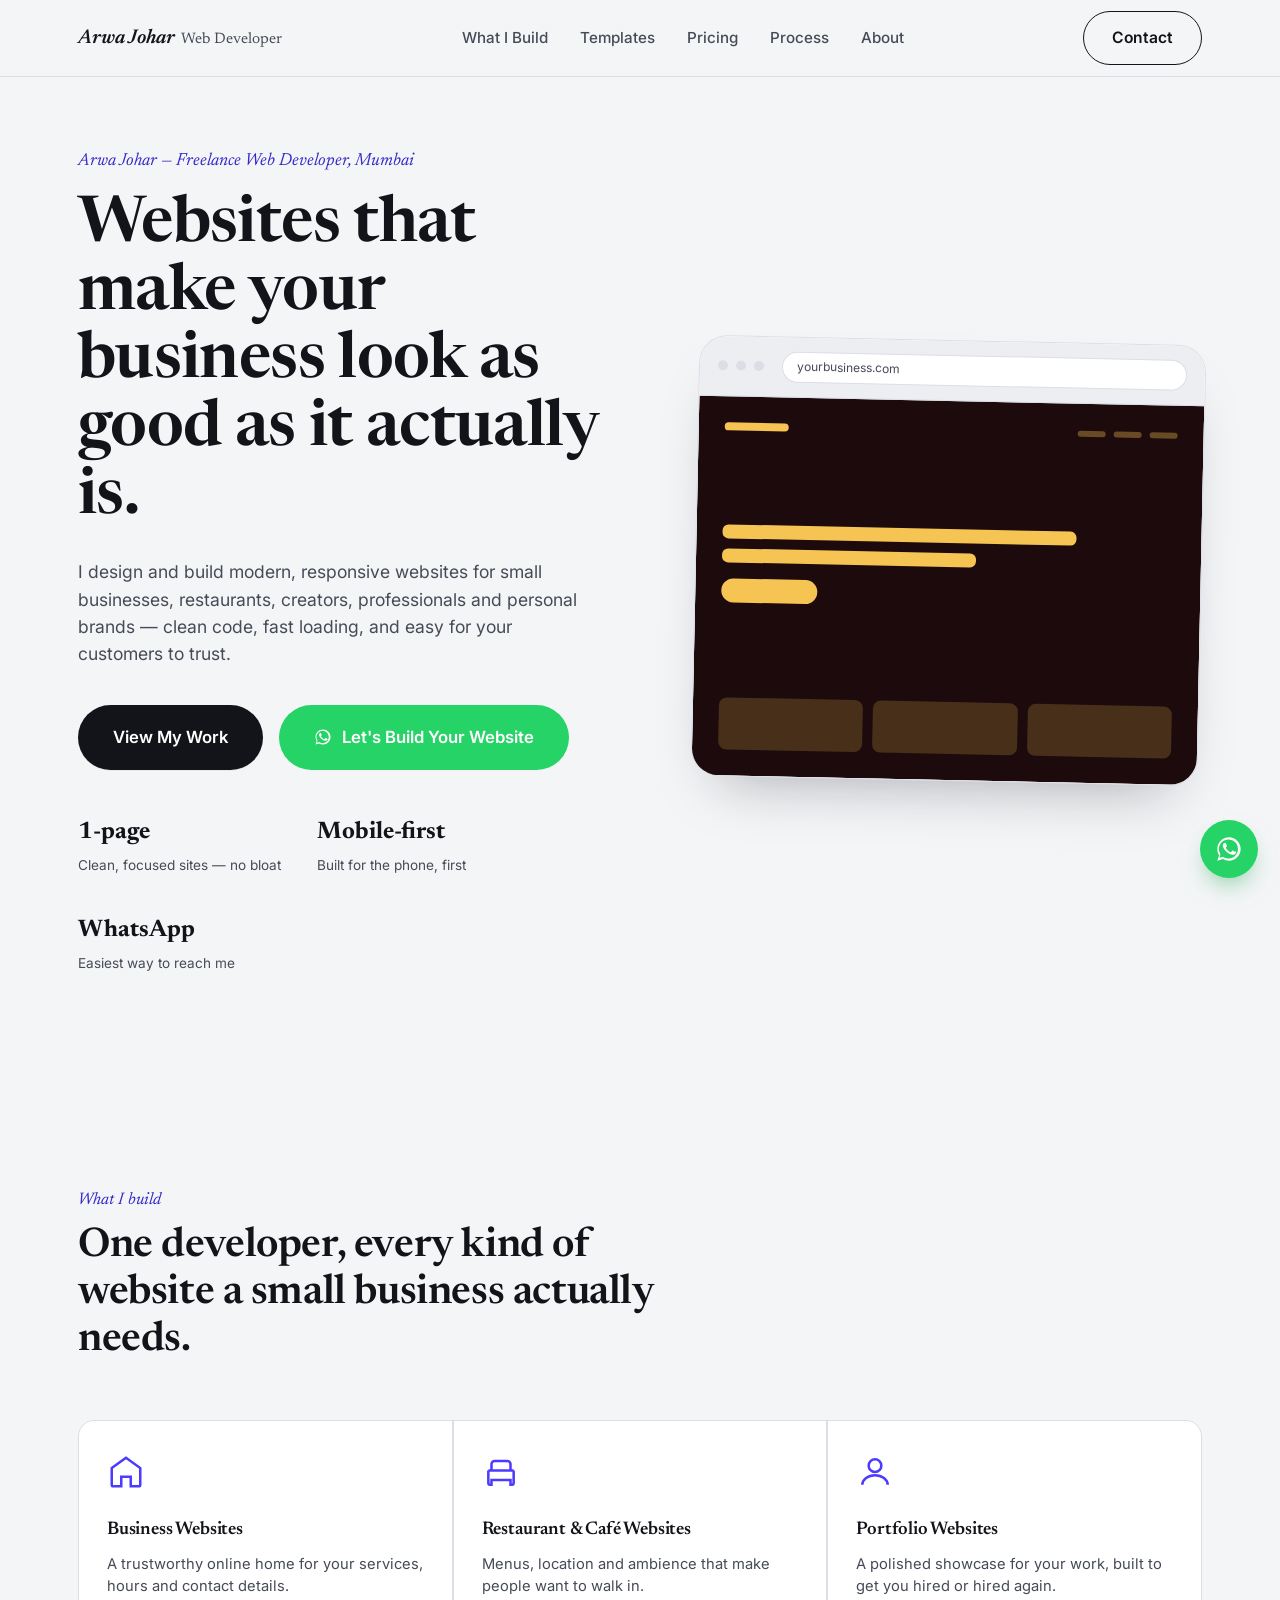
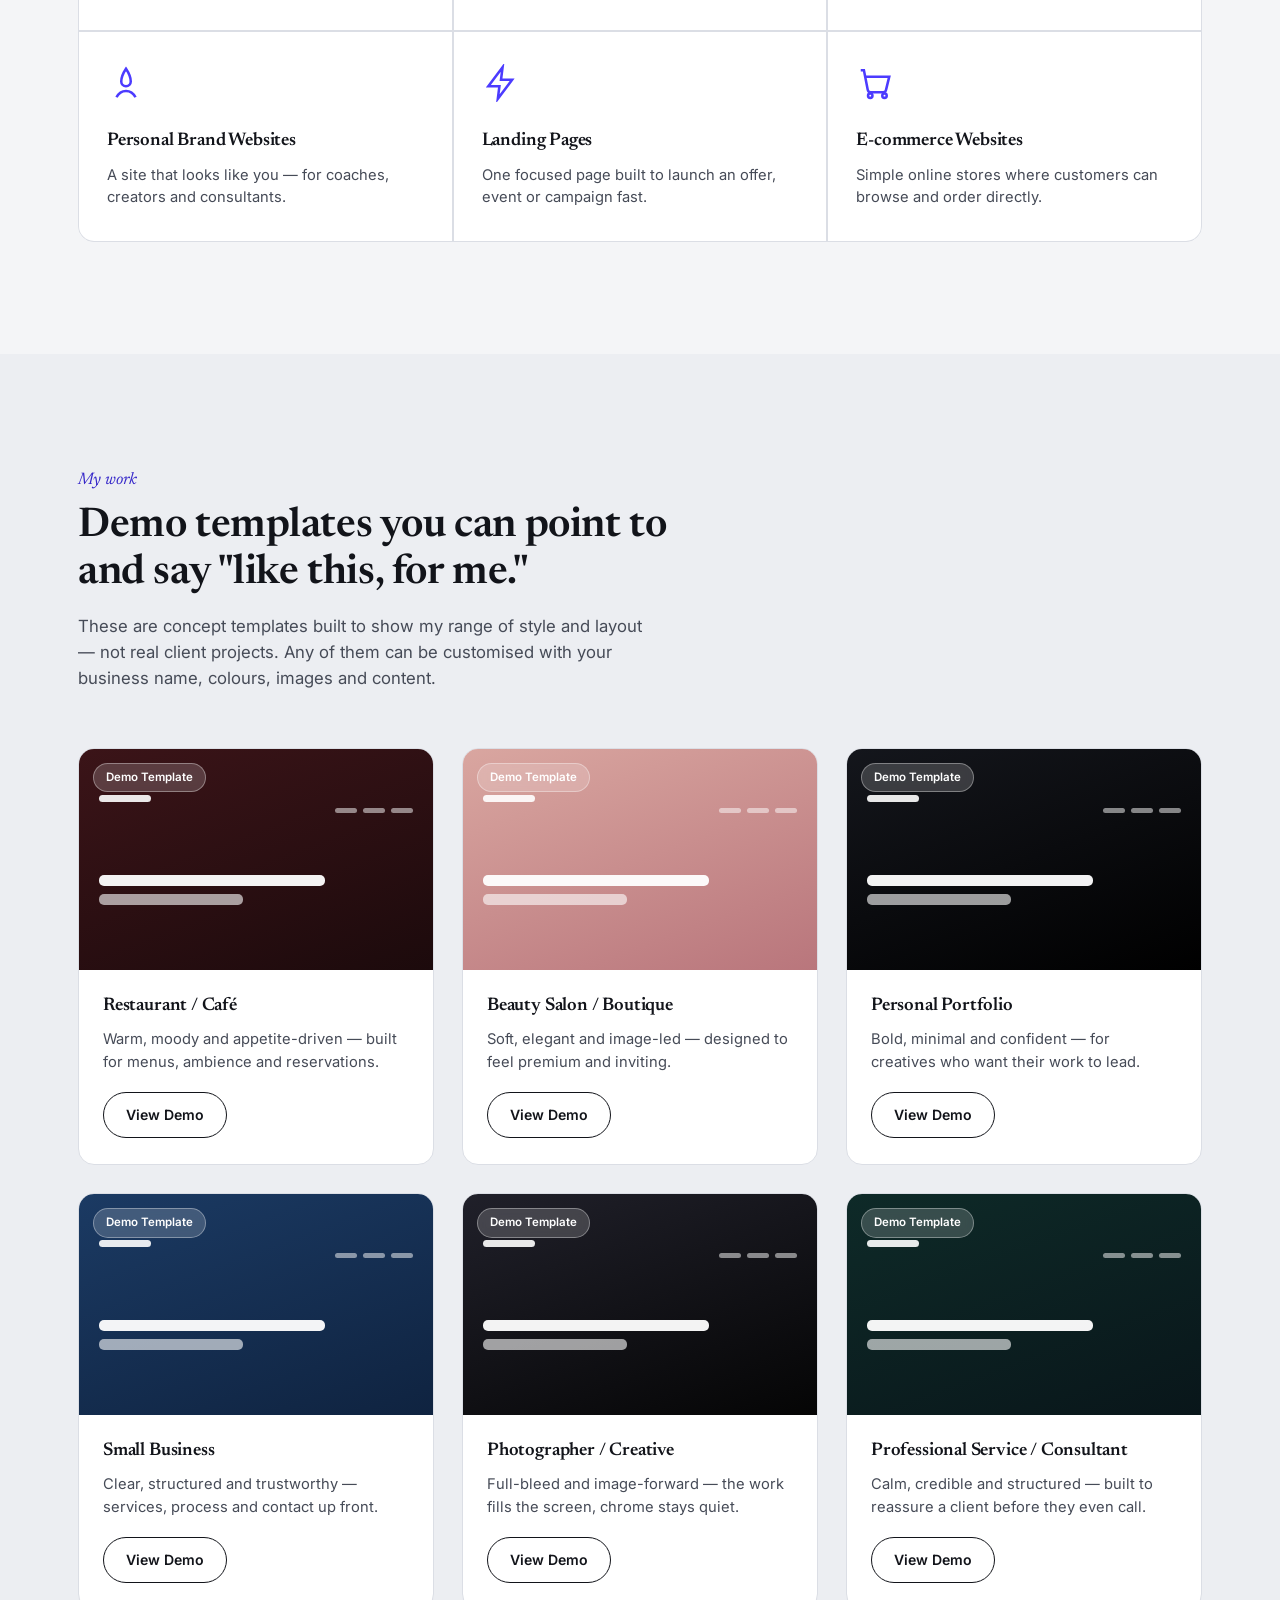
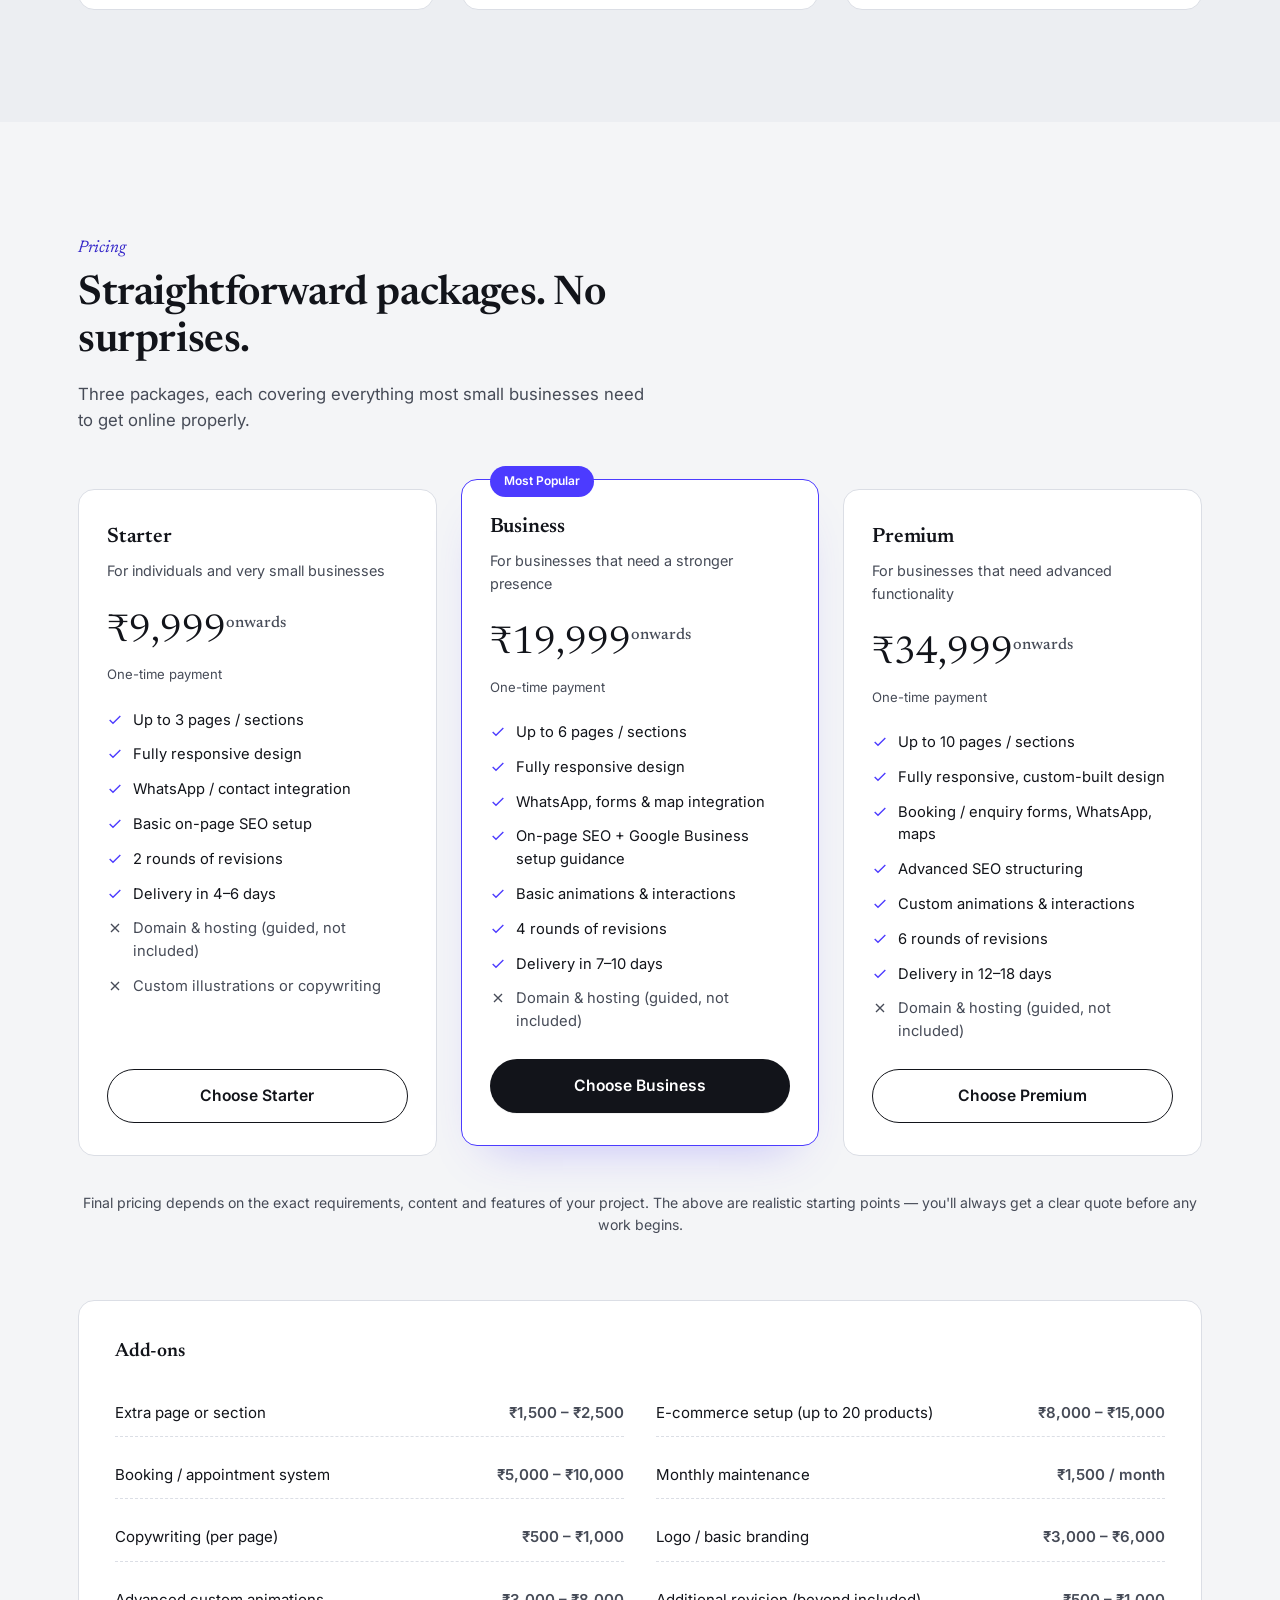
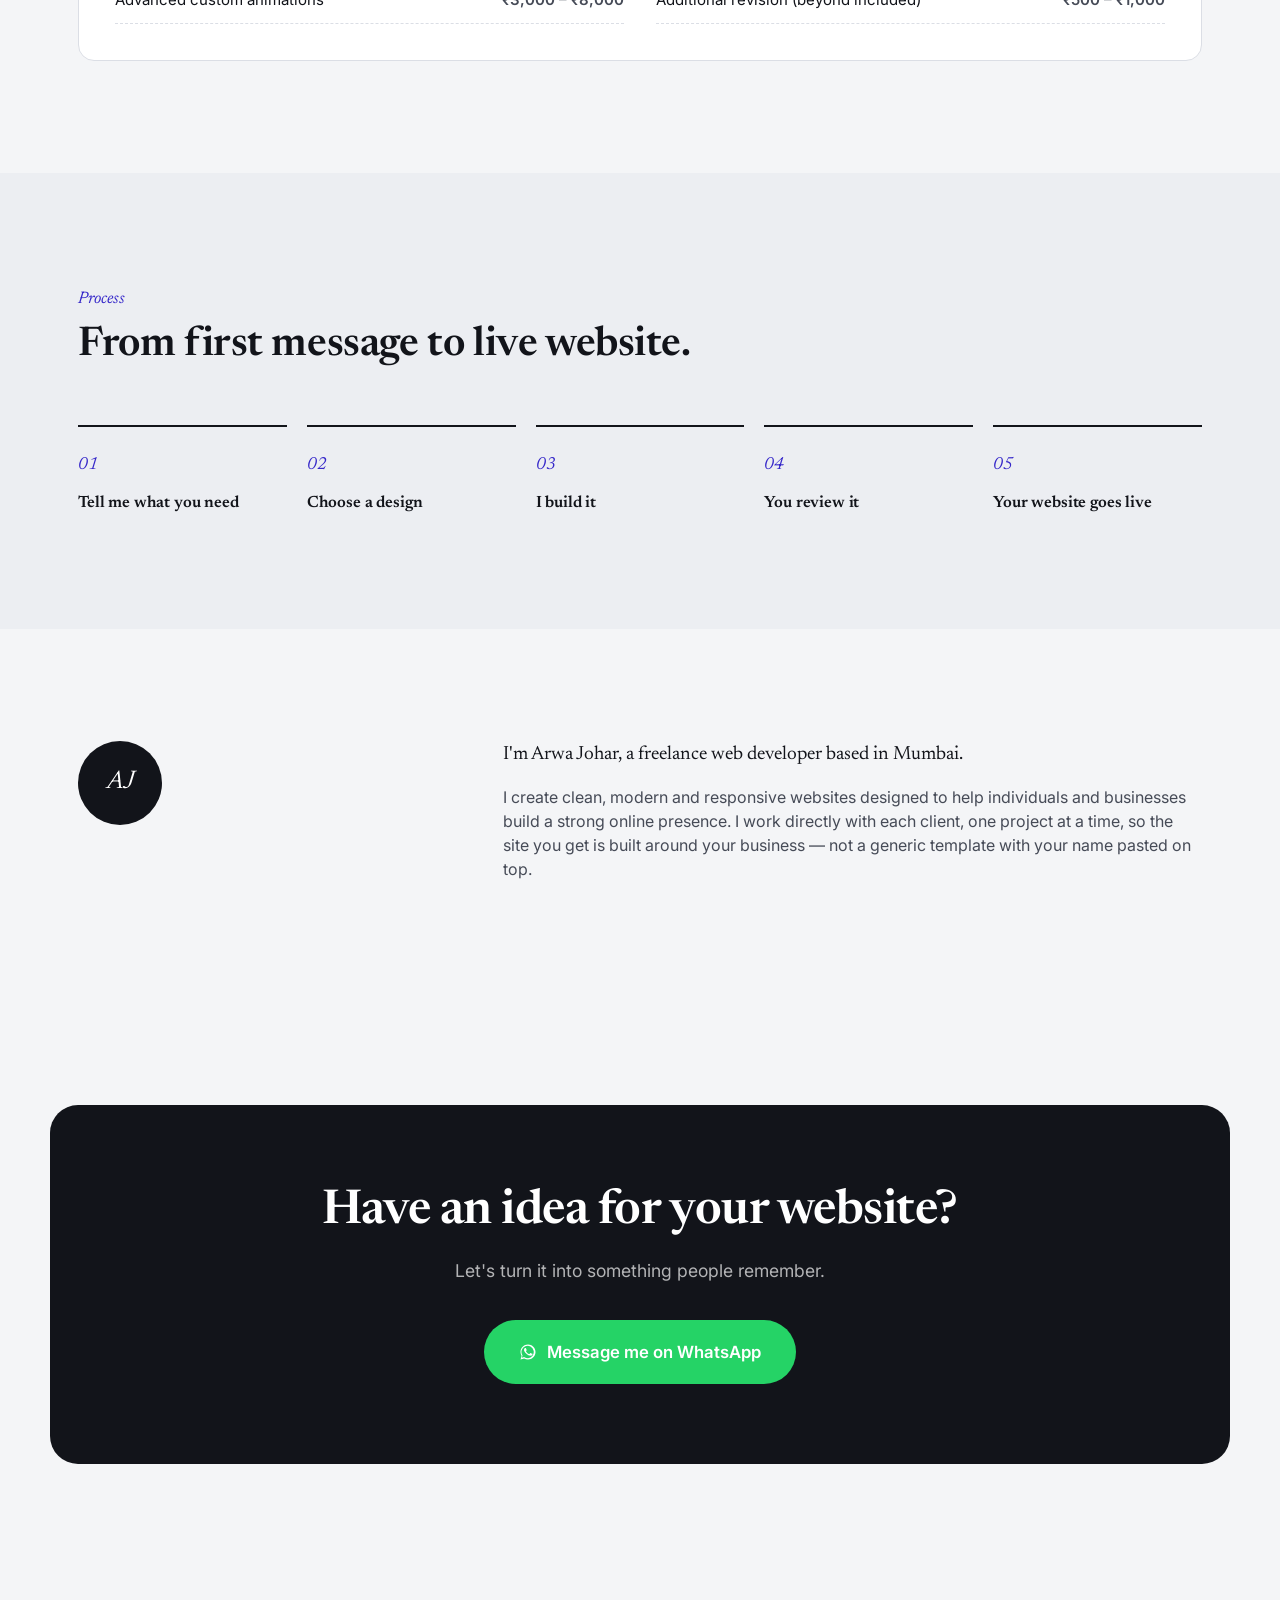
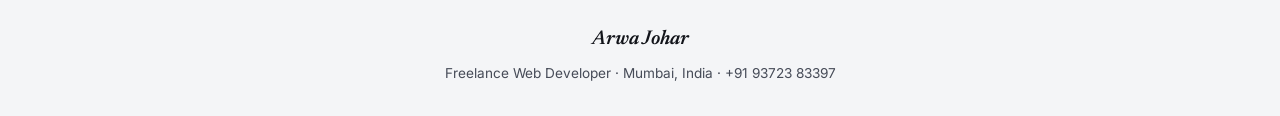
==== index.html @ c2986a11 "Add files via upload" ====
<!DOCTYPE html>
<html lang="en">
<head>
<meta charset="UTF-8">
<meta name="viewport" content="width=device-width, initial-scale=1.0">
<title>Arwa Johar | Freelance Web Developer in Mumbai</title>
<meta name="description" content="Arwa Johar is a freelance web developer in Mumbai building clean, modern, mobile-friendly websites for small businesses, restaurants, professionals and personal brands. Message on WhatsApp to get started.">
<meta name="keywords" content="web developer in Mumbai, freelance web developer Mumbai, website designer Mumbai, business website development, website development India">
<meta name="author" content="Arwa Johar">
<!-- Once your site has a real address (a GitHub Pages URL or a custom domain later),
     you can add a canonical link and Open Graph tags back in here. Not needed for testing. -->

<!-- Open Graph -->
<meta property="og:type" content="website">
<meta property="og:title" content="Arwa Johar | Freelance Web Developer in Mumbai">
<meta property="og:description" content="Modern, responsive websites for small businesses, restaurants, professionals and personal brands. Based in Mumbai, India.">

<link rel="icon" type="image/svg+xml" href="favicon.svg">
<link rel="preconnect" href="https://fonts.googleapis.com">
<link rel="preconnect" href="https://fonts.gstatic.com" crossorigin>
<link href="https://fonts.googleapis.com/css2?family=Newsreader:ital,wght@0,400;0,500;0,600;1,400;1,500&family=Inter:wght@400;500;600;700&display=swap" rel="stylesheet">
<link rel="stylesheet" href="css/style.css">

<script type="application/ld+json">
{
  "@context": "https://schema.org",
  "@type": "ProfessionalService",
  "name": "Arwa Johar — Freelance Web Developer",
  "telephone": "+919372383397",
  "priceRange": "₹₹",
  "areaServed": "IN",
  "address": {
    "@type": "PostalAddress",
    "addressLocality": "Mumbai",
    "addressRegion": "Maharashtra",
    "addressCountry": "IN"
  },
  "founder": {
    "@type": "Person",
    "name": "Arwa Johar",
    "jobTitle": "Freelance Web Developer"
  },
  "makesOffer": [
    { "@type": "Offer", "name": "Starter website package" },
    { "@type": "Offer", "name": "Business website package" },
    { "@type": "Offer", "name": "Premium website package" }
  ]
}
</script>
</head>
<body>

<a class="skip-link" href="#main" style="position:absolute;left:-9999px;top:0;background:#fff;padding:10px 16px;z-index:100;">Skip to content</a>

<header class="site-nav">
  <div class="wrap">
    <a href="#main" class="brand">Arwa Johar<span>Web Developer</span></a>
    <nav id="nav-links" class="nav-links" aria-label="Primary">
      <a href="#build">What I Build</a>
      <a href="#templates">Templates</a>
      <a href="#pricing">Pricing</a>
      <a href="#process">Process</a>
      <a href="#about">About</a>
    </nav>
    <div class="nav-cta">
      <a href="#contact" class="btn btn-outline">Contact</a>
      <button class="nav-toggle" id="navToggle" aria-label="Toggle menu" aria-expanded="false" aria-controls="nav-links">
        <span></span><span></span><span></span>
      </button>
    </div>
  </div>
</header>

<main id="main">

  <!-- ================= HERO ================= -->
  <section class="hero">
    <div class="wrap hero-grid">
      <div>
        <span class="hero-kicker">Arwa Johar — Freelance Web Developer, Mumbai</span>
        <h1>Websites that make your business look as good as it actually is.</h1>
        <p class="hero-sub">I design and build modern, responsive websites for small businesses, restaurants, creators, professionals and personal brands — clean code, fast loading, and easy for your customers to trust.</p>
        <div class="hero-actions">
          <a href="#templates" class="btn btn-primary btn-lg">View My Work</a>
          <a id="hero-whatsapp" href="#" target="_blank" rel="noopener" class="btn btn-whatsapp btn-lg">
            <svg viewBox="0 0 24 24" fill="currentColor" aria-hidden="true"><path d="M17.5 14.4c-.3-.1-1.7-.9-2-1-.3-.1-.5-.1-.7.1-.2.3-.8 1-.9 1.1-.2.2-.3.2-.6.1-.3-.1-1.2-.5-2.3-1.5-.9-.8-1.4-1.7-1.6-2-.2-.3 0-.5.1-.6.1-.1.3-.3.4-.5.1-.1.2-.3.3-.5.1-.2 0-.4 0-.5C10.1 9 9.6 7.7 9.4 7.2c-.2-.4-.4-.4-.6-.4h-.5c-.2 0-.5.1-.7.3-.2.3-.9.9-.9 2.2s1 2.6 1.1 2.7c.1.2 2 3 4.8 4.2.7.3 1.2.5 1.6.6.7.2 1.3.2 1.8.1.5-.1 1.7-.7 1.9-1.3.2-.7.2-1.2.2-1.3-.1-.2-.3-.2-.6-.4Z"/><path d="M12 2C6.5 2 2 6.5 2 12c0 1.9.5 3.7 1.5 5.3L2 22l4.8-1.4A10 10 0 0 0 12 22c5.5 0 10-4.5 10-10S17.5 2 12 2Zm0 18.2c-1.7 0-3.4-.5-4.8-1.3l-.3-.2-3.1.9.9-3-.2-.3A8.2 8.2 0 1 1 12 20.2Z"/></svg>
            Let's Build Your Website
          </a>
        </div>
        <div class="hero-meta">
          <div><strong>1-page</strong><span>Clean, focused sites — no bloat</span></div>
          <div><strong>Mobile-first</strong><span>Built for the phone, first</span></div>
          <div><strong>WhatsApp</strong><span>Easiest way to reach me</span></div>
        </div>
      </div>

      <div class="browser-mock" aria-hidden="true">
        <div class="browser-bar">
          <i></i><i></i><i></i>
          <span class="browser-url">yourbusiness.com</span>
        </div>
        <div class="browser-body" id="mockStage"></div>
      </div>
    </div>
  </section>

  <!-- ================= WHAT I BUILD ================= -->
  <section id="build" class="section-pad">
    <div class="wrap">
      <div class="section-head reveal">
        <span class="eyebrow-label">What I build</span>
        <h2>One developer, every kind of website a small business actually needs.</h2>
      </div>

      <div class="build-grid reveal">
        <div class="build-cell">
          <svg class="icon" viewBox="0 0 24 24" fill="none" stroke="currentColor" stroke-width="1.6"><path d="M3 9.5 12 3l9 6.5V20a1 1 0 0 1-1 1h-5v-6H9v6H4a1 1 0 0 1-1-1V9.5Z"/></svg>
          <h3>Business Websites</h3>
          <p>A trustworthy online home for your services, hours and contact details.</p>
        </div>
        <div class="build-cell">
          <svg class="icon" viewBox="0 0 24 24" fill="none" stroke="currentColor" stroke-width="1.6"><path d="M4 11h16M6 11V7a2 2 0 0 1 2-2h8a2 2 0 0 1 2 2v4M4 11v8a1 1 0 0 0 1 1h1v-3h12v3h1a1 1 0 0 0 1-1v-8"/></svg>
          <h3>Restaurant &amp; Café Websites</h3>
          <p>Menus, location and ambience that make people want to walk in.</p>
        </div>
        <div class="build-cell">
          <svg class="icon" viewBox="0 0 24 24" fill="none" stroke="currentColor" stroke-width="1.6"><circle cx="12" cy="8" r="4"/><path d="M4 20c0-3.3 3.6-6 8-6s8 2.7 8 6"/></svg>
          <h3>Portfolio Websites</h3>
          <p>A polished showcase for your work, built to get you hired or hired again.</p>
        </div>
        <div class="build-cell">
          <svg class="icon" viewBox="0 0 24 24" fill="none" stroke="currentColor" stroke-width="1.6"><path d="M12 3c-2 3-3 5.5-3 8a3 3 0 0 0 6 0c0-2.5-1-5-3-8Z"/><path d="M6 21c1.5-3 3.5-4 6-4s4.5 1 6 4"/></svg>
          <h3>Personal Brand Websites</h3>
          <p>A site that looks like you — for coaches, creators and consultants.</p>
        </div>
        <div class="build-cell">
          <svg class="icon" viewBox="0 0 24 24" fill="none" stroke="currentColor" stroke-width="1.6"><path d="M13 2 4 14h7l-1 8 9-12h-7l1-8Z"/></svg>
          <h3>Landing Pages</h3>
          <p>One focused page built to launch an offer, event or campaign fast.</p>
        </div>
        <div class="build-cell">
          <svg class="icon" viewBox="0 0 24 24" fill="none" stroke="currentColor" stroke-width="1.6"><circle cx="9" cy="20" r="1.4"/><circle cx="18" cy="20" r="1.4"/><path d="M3 4h2l2.4 12.2a2 2 0 0 0 2 1.6h7.6a2 2 0 0 0 2-1.6L21 8H6"/></svg>
          <h3>E-commerce Websites</h3>
          <p>Simple online stores where customers can browse and order directly.</p>
        </div>
      </div>
    </div>
  </section>

  <!-- ================= TEMPLATES ================= -->
  <section id="templates" class="section-pad" style="background:var(--paper-2);">
    <div class="wrap">
      <div class="section-head reveal">
        <span class="eyebrow-label">My work</span>
        <h2>Demo templates you can point to and say "like this, for me."</h2>
        <p>These are concept templates built to show my range of style and layout — not real client projects. Any of them can be customised with your business name, colours, images and content.</p>
      </div>

      <div class="tmpl-grid">
        <!-- Restaurant -->
        <article class="tmpl-card reveal">
          <div class="tmpl-preview theme-restaurant">
            <span class="tmpl-tag">Demo Template</span>
            <div class="p-nav"><span class="p-dot"></span><span class="p-links"><span></span><span></span><span></span></span></div>
            <div class="p-body">
              <div class="p-line w1"></div>
              <div class="p-line w2"></div>
            </div>
          </div>
          <div class="tmpl-body">
            <h3>Restaurant / Café</h3>
            <p>Warm, moody and appetite-driven — built for menus, ambience and reservations.</p>
            <a href="templates/restaurant/index.html" class="btn btn-outline" target="_blank" rel="noopener">View Demo</a>
          </div>
        </article>

        <!-- Salon -->
        <article class="tmpl-card reveal">
          <div class="tmpl-preview theme-salon">
            <span class="tmpl-tag">Demo Template</span>
            <div class="p-nav"><span class="p-dot"></span><span class="p-links"><span></span><span></span><span></span></span></div>
            <div class="p-body">
              <div class="p-line w1"></div>
              <div class="p-line w2"></div>
            </div>
          </div>
          <div class="tmpl-body">
            <h3>Beauty Salon / Boutique</h3>
            <p>Soft, elegant and image-led — designed to feel premium and inviting.</p>
            <a href="templates/salon/index.html" class="btn btn-outline" target="_blank" rel="noopener">View Demo</a>
          </div>
        </article>

        <!-- Portfolio -->
        <article class="tmpl-card reveal">
          <div class="tmpl-preview theme-portfolio">
            <span class="tmpl-tag">Demo Template</span>
            <div class="p-nav"><span class="p-dot"></span><span class="p-links"><span></span><span></span><span></span></span></div>
            <div class="p-body">
              <div class="p-line w1"></div>
              <div class="p-line w2"></div>
            </div>
          </div>
          <div class="tmpl-body">
            <h3>Personal Portfolio</h3>
            <p>Bold, minimal and confident — for creatives who want their work to lead.</p>
            <a href="templates/portfolio/index.html" class="btn btn-outline" target="_blank" rel="noopener">View Demo</a>
          </div>
        </article>

        <!-- Business -->
        <article class="tmpl-card reveal">
          <div class="tmpl-preview theme-business">
            <span class="tmpl-tag">Demo Template</span>
            <div class="p-nav"><span class="p-dot"></span><span class="p-links"><span></span><span></span><span></span></span></div>
            <div class="p-body">
              <div class="p-line w1"></div>
              <div class="p-line w2"></div>
            </div>
          </div>
          <div class="tmpl-body">
            <h3>Small Business</h3>
            <p>Clear, structured and trustworthy — services, process and contact up front.</p>
            <a href="templates/business/index.html" class="btn btn-outline" target="_blank" rel="noopener">View Demo</a>
          </div>
        </article>

        <!-- Creative -->
        <article class="tmpl-card reveal">
          <div class="tmpl-preview theme-creative">
            <span class="tmpl-tag">Demo Template</span>
            <div class="p-nav"><span class="p-dot"></span><span class="p-links"><span></span><span></span><span></span></span></div>
            <div class="p-body">
              <div class="p-line w1"></div>
              <div class="p-line w2"></div>
            </div>
          </div>
          <div class="tmpl-body">
            <h3>Photographer / Creative</h3>
            <p>Full-bleed and image-forward — the work fills the screen, chrome stays quiet.</p>
            <a href="templates/creative/index.html" class="btn btn-outline" target="_blank" rel="noopener">View Demo</a>
          </div>
        </article>

        <!-- Professional -->
        <article class="tmpl-card reveal">
          <div class="tmpl-preview theme-professional">
            <span class="tmpl-tag">Demo Template</span>
            <div class="p-nav"><span class="p-dot"></span><span class="p-links"><span></span><span></span><span></span></span></div>
            <div class="p-body">
              <div class="p-line w1"></div>
              <div class="p-line w2"></div>
            </div>
          </div>
          <div class="tmpl-body">
            <h3>Professional Service / Consultant</h3>
            <p>Calm, credible and structured — built to reassure a client before they even call.</p>
            <a href="templates/professional/index.html" class="btn btn-outline" target="_blank" rel="noopener">View Demo</a>
          </div>
        </article>
      </div>
    </div>
  </section>

  <!-- ================= PRICING ================= -->
  <section id="pricing" class="section-pad">
    <div class="wrap">
      <div class="section-head reveal">
        <span class="eyebrow-label">Pricing</span>
        <h2>Straightforward packages. No surprises.</h2>
        <p>Three packages, each covering everything most small businesses need to get online properly.</p>
      </div>

      <div class="pricing-grid">
        <!-- Starter -->
        <div class="price-card reveal">
          <h3>Starter</h3>
          <p class="price-for">For individuals and very small businesses</p>
          <p class="price-amount">₹9,999<sup>onwards</sup></p>
          <p class="price-note">One-time payment</p>
          <ul class="price-list">
            <li><svg viewBox="0 0 24 24" fill="none" stroke="currentColor" stroke-width="2"><path d="M20 6 9 17l-5-5"/></svg>Up to 3 pages / sections</li>
            <li><svg viewBox="0 0 24 24" fill="none" stroke="currentColor" stroke-width="2"><path d="M20 6 9 17l-5-5"/></svg>Fully responsive design</li>
            <li><svg viewBox="0 0 24 24" fill="none" stroke="currentColor" stroke-width="2"><path d="M20 6 9 17l-5-5"/></svg>WhatsApp / contact integration</li>
            <li><svg viewBox="0 0 24 24" fill="none" stroke="currentColor" stroke-width="2"><path d="M20 6 9 17l-5-5"/></svg>Basic on-page SEO setup</li>
            <li><svg viewBox="0 0 24 24" fill="none" stroke="currentColor" stroke-width="2"><path d="M20 6 9 17l-5-5"/></svg>2 rounds of revisions</li>
            <li><svg viewBox="0 0 24 24" fill="none" stroke="currentColor" stroke-width="2"><path d="M20 6 9 17l-5-5"/></svg>Delivery in 4–6 days</li>
            <li class="not-included"><svg viewBox="0 0 24 24" fill="none" stroke="currentColor" stroke-width="2"><path d="M6 6l12 12M18 6 6 18"/></svg>Domain &amp; hosting (guided, not included)</li>
            <li class="not-included"><svg viewBox="0 0 24 24" fill="none" stroke="currentColor" stroke-width="2"><path d="M6 6l12 12M18 6 6 18"/></svg>Custom illustrations or copywriting</li>
          </ul>
          <a href="#contact" class="btn btn-outline">Choose Starter</a>
        </div>

        <!-- Business -->
        <div class="price-card is-popular reveal">
          <span class="popular-badge">Most Popular</span>
          <h3>Business</h3>
          <p class="price-for">For businesses that need a stronger presence</p>
          <p class="price-amount">₹19,999<sup>onwards</sup></p>
          <p class="price-note">One-time payment</p>
          <ul class="price-list">
            <li><svg viewBox="0 0 24 24" fill="none" stroke="currentColor" stroke-width="2"><path d="M20 6 9 17l-5-5"/></svg>Up to 6 pages / sections</li>
            <li><svg viewBox="0 0 24 24" fill="none" stroke="currentColor" stroke-width="2"><path d="M20 6 9 17l-5-5"/></svg>Fully responsive design</li>
            <li><svg viewBox="0 0 24 24" fill="none" stroke="currentColor" stroke-width="2"><path d="M20 6 9 17l-5-5"/></svg>WhatsApp, forms &amp; map integration</li>
            <li><svg viewBox="0 0 24 24" fill="none" stroke="currentColor" stroke-width="2"><path d="M20 6 9 17l-5-5"/></svg>On-page SEO + Google Business setup guidance</li>
            <li><svg viewBox="0 0 24 24" fill="none" stroke="currentColor" stroke-width="2"><path d="M20 6 9 17l-5-5"/></svg>Basic animations &amp; interactions</li>
            <li><svg viewBox="0 0 24 24" fill="none" stroke="currentColor" stroke-width="2"><path d="M20 6 9 17l-5-5"/></svg>4 rounds of revisions</li>
            <li><svg viewBox="0 0 24 24" fill="none" stroke="currentColor" stroke-width="2"><path d="M20 6 9 17l-5-5"/></svg>Delivery in 7–10 days</li>
            <li class="not-included"><svg viewBox="0 0 24 24" fill="none" stroke="currentColor" stroke-width="2"><path d="M6 6l12 12M18 6 6 18"/></svg>Domain &amp; hosting (guided, not included)</li>
          </ul>
          <a href="#contact" class="btn btn-primary">Choose Business</a>
        </div>

        <!-- Premium -->
        <div class="price-card reveal">
          <h3>Premium</h3>
          <p class="price-for">For businesses that need advanced functionality</p>
          <p class="price-amount">₹34,999<sup>onwards</sup></p>
          <p class="price-note">One-time payment</p>
          <ul class="price-list">
            <li><svg viewBox="0 0 24 24" fill="none" stroke="currentColor" stroke-width="2"><path d="M20 6 9 17l-5-5"/></svg>Up to 10 pages / sections</li>
            <li><svg viewBox="0 0 24 24" fill="none" stroke="currentColor" stroke-width="2"><path d="M20 6 9 17l-5-5"/></svg>Fully responsive, custom-built design</li>
            <li><svg viewBox="0 0 24 24" fill="none" stroke="currentColor" stroke-width="2"><path d="M20 6 9 17l-5-5"/></svg>Booking / enquiry forms, WhatsApp, maps</li>
            <li><svg viewBox="0 0 24 24" fill="none" stroke="currentColor" stroke-width="2"><path d="M20 6 9 17l-5-5"/></svg>Advanced SEO structuring</li>
            <li><svg viewBox="0 0 24 24" fill="none" stroke="currentColor" stroke-width="2"><path d="M20 6 9 17l-5-5"/></svg>Custom animations &amp; interactions</li>
            <li><svg viewBox="0 0 24 24" fill="none" stroke="currentColor" stroke-width="2"><path d="M20 6 9 17l-5-5"/></svg>6 rounds of revisions</li>
            <li><svg viewBox="0 0 24 24" fill="none" stroke="currentColor" stroke-width="2"><path d="M20 6 9 17l-5-5"/></svg>Delivery in 12–18 days</li>
            <li class="not-included"><svg viewBox="0 0 24 24" fill="none" stroke="currentColor" stroke-width="2"><path d="M6 6l12 12M18 6 6 18"/></svg>Domain &amp; hosting (guided, not included)</li>
          </ul>
          <a href="#contact" class="btn btn-outline">Choose Premium</a>
        </div>
      </div>

      <p class="pricing-disclaimer">Final pricing depends on the exact requirements, content and features of your project. The above are realistic starting points — you'll always get a clear quote before any work begins.</p>

      <div class="addons reveal">
        <h3>Add-ons</h3>
        <div class="addons-grid">
          <div class="addon-row"><span>Extra page or section</span><span>₹1,500 – ₹2,500</span></div>
          <div class="addon-row"><span>E-commerce setup (up to 20 products)</span><span>₹8,000 – ₹15,000</span></div>
          <div class="addon-row"><span>Booking / appointment system</span><span>₹5,000 – ₹10,000</span></div>
          <div class="addon-row"><span>Monthly maintenance</span><span>₹1,500 / month</span></div>
          <div class="addon-row"><span>Copywriting (per page)</span><span>₹500 – ₹1,000</span></div>
          <div class="addon-row"><span>Logo / basic branding</span><span>₹3,000 – ₹6,000</span></div>
          <div class="addon-row"><span>Advanced custom animations</span><span>₹3,000 – ₹8,000</span></div>
          <div class="addon-row"><span>Additional revision (beyond included)</span><span>₹500 – ₹1,000</span></div>
        </div>
      </div>
    </div>
  </section>

  <!-- ================= HOW IT WORKS ================= -->
  <section id="process" class="section-pad" style="background:var(--paper-2);">
    <div class="wrap">
      <div class="section-head reveal">
        <span class="eyebrow-label">Process</span>
        <h2>From first message to live website.</h2>
      </div>
      <div class="timeline reveal">
        <div class="tl-step"><span class="tl-num">01</span><h4>Tell me what you need</h4></div>
        <div class="tl-step"><span class="tl-num">02</span><h4>Choose a design</h4></div>
        <div class="tl-step"><span class="tl-num">03</span><h4>I build it</h4></div>
        <div class="tl-step"><span class="tl-num">04</span><h4>You review it</h4></div>
        <div class="tl-step"><span class="tl-num">05</span><h4>Your website goes live</h4></div>
      </div>
    </div>
  </section>

  <!-- ================= ABOUT ================= -->
  <section id="about" class="section-pad">
    <div class="wrap about-block">
      <div class="reveal"><div class="about-mark">AJ</div></div>
      <div class="reveal">
        <p>I'm Arwa Johar, a freelance web developer based in Mumbai.</p>
        <p>I create clean, modern and responsive websites designed to help individuals and businesses build a strong online presence. I work directly with each client, one project at a time, so the site you get is built around your business — not a generic template with your name pasted on top.</p>
      </div>
    </div>
  </section>

  <!-- ================= CONTACT / CTA ================= -->
  <section id="contact" class="section-pad">
    <div class="cta-section reveal">
      <h2>Have an idea for your website?</h2>
      <p class="cta-sub">Let's turn it into something people remember.</p>
      <a id="cta-whatsapp" href="#" target="_blank" rel="noopener" class="btn btn-whatsapp btn-lg">
        <svg viewBox="0 0 24 24" fill="currentColor" aria-hidden="true"><path d="M17.5 14.4c-.3-.1-1.7-.9-2-1-.3-.1-.5-.1-.7.1-.2.3-.8 1-.9 1.1-.2.2-.3.2-.6.1-.3-.1-1.2-.5-2.3-1.5-.9-.8-1.4-1.7-1.6-2-.2-.3 0-.5.1-.6.1-.1.3-.3.4-.5.1-.1.2-.3.3-.5.1-.2 0-.4 0-.5C10.1 9 9.6 7.7 9.4 7.2c-.2-.4-.4-.4-.6-.4h-.5c-.2 0-.5.1-.7.3-.2.3-.9.9-.9 2.2s1 2.6 1.1 2.7c.1.2 2 3 4.8 4.2.7.3 1.2.5 1.6.6.7.2 1.3.2 1.8.1.5-.1 1.7-.7 1.9-1.3.2-.7.2-1.2.2-1.3-.1-.2-.3-.2-.6-.4Z"/><path d="M12 2C6.5 2 2 6.5 2 12c0 1.9.5 3.7 1.5 5.3L2 22l4.8-1.4A10 10 0 0 0 12 22c5.5 0 10-4.5 10-10S17.5 2 12 2Zm0 18.2c-1.7 0-3.4-.5-4.8-1.3l-.3-.2-3.1.9.9-3-.2-.3A8.2 8.2 0 1 1 12 20.2Z"/></svg>
        Message me on WhatsApp
      </a>
    </div>
  </section>

</main>

<footer>
  <div class="wrap">
    <span class="brand">Arwa Johar</span>
    <span>Freelance Web Developer · Mumbai, India · +91 93723 83397</span>
  </div>
</footer>

<a id="float-whatsapp" href="#" target="_blank" rel="noopener" class="float-whatsapp" aria-label="Message on WhatsApp">
  <svg viewBox="0 0 24 24" fill="currentColor" aria-hidden="true"><path d="M17.5 14.4c-.3-.1-1.7-.9-2-1-.3-.1-.5-.1-.7.1-.2.3-.8 1-.9 1.1-.2.2-.3.2-.6.1-.3-.1-1.2-.5-2.3-1.5-.9-.8-1.4-1.7-1.6-2-.2-.3 0-.5.1-.6.1-.1.3-.3.4-.5.1-.1.2-.3.3-.5.1-.2 0-.4 0-.5C10.1 9 9.6 7.7 9.4 7.2c-.2-.4-.4-.4-.6-.4h-.5c-.2 0-.5.1-.7.3-.2.3-.9.9-.9 2.2s1 2.6 1.1 2.7c.1.2 2 3 4.8 4.2.7.3 1.2.5 1.6.6.7.2 1.3.2 1.8.1.5-.1 1.7-.7 1.9-1.3.2-.7.2-1.2.2-1.3-.1-.2-.3-.2-.6-.4Z"/><path d="M12 2C6.5 2 2 6.5 2 12c0 1.9.5 3.7 1.5 5.3L2 22l4.8-1.4A10 10 0 0 0 12 22c5.5 0 10-4.5 10-10S17.5 2 12 2Zm0 18.2c-1.7 0-3.4-.5-4.8-1.3l-.3-.2-3.1.9.9-3-.2-.3A8.2 8.2 0 1 1 12 20.2Z"/></svg>
</a>

<script src="js/script.js"></script>
</body>
</html>
---- css/style.css ----
/* =========================================================
   Arwa Johar — Freelance Web Developer
   Design tokens
   ========================================================= */
:root{
  --paper:      #F4F5F7;
  --paper-2:    #ECEEF2;
  --ink:        #12141A;
  --ink-soft:   #464B57;
  --line:       #DBDEE5;
  --indigo:     #4C3BFF;
  --indigo-deep:#3527C9;
  --coral:      #FF6B4A;
  --whatsapp:   #25D366;
  --whatsapp-deep: #1DA851;
  --radius-sm:  10px;
  --radius-md:  16px;
  --radius-lg:  28px;
  --maxw:       1180px;
  --serif: "Newsreader", "Iowan Old Style", Georgia, serif;
  --sans:  "Inter", -apple-system, BlinkMacSystemFont, "Segoe UI", sans-serif;
}

/* =========================================================
   Reset & base
   ========================================================= */
*,*::before,*::after{ box-sizing:border-box; }
html{ scroll-behavior:smooth; }
body{
  margin:0;
  font-family:var(--sans);
  background:var(--paper);
  color:var(--ink);
  line-height:1.55;
  -webkit-font-smoothing:antialiased;
}
img{ max-width:100%; display:block; }
a{ color:inherit; text-decoration:none; }
h1,h2,h3,h4{ margin:0; font-family:var(--serif); font-weight:600; letter-spacing:-0.01em; }
p{ margin:0; }
ul{ margin:0; padding:0; list-style:none; }
button{ font-family:inherit; }

.wrap{
  max-width:var(--maxw);
  margin:0 auto;
  padding:0 28px;
}

section{ position:relative; }

.section-pad{ padding:112px 0; }
@media (max-width:720px){ .section-pad{ padding:76px 0; } }

.eyebrow-label{
  font-family:var(--serif);
  font-style:italic;
  font-size:1.05rem;
  color:var(--indigo-deep);
}

.section-head{
  max-width:640px;
  margin-bottom:56px;
}
.section-head h2{
  font-size:clamp(1.9rem, 3.2vw, 2.6rem);
  line-height:1.15;
  margin-top:10px;
}
.section-head p{
  margin-top:16px;
  font-size:1.05rem;
  color:var(--ink-soft);
  max-width:52ch;
}

/* Reveal-on-scroll (single, restrained motion pattern) */
.reveal{
  opacity:0;
  transform:translateY(18px);
  transition:opacity .7s ease, transform .7s ease;
}
.reveal.is-visible{ opacity:1; transform:translateY(0); }
@media (prefers-reduced-motion: reduce){
  .reveal{ opacity:1; transform:none; transition:none; }
  html{ scroll-behavior:auto; }
}

/* Focus visibility */
a:focus-visible, button:focus-visible{
  outline:2px solid var(--indigo);
  outline-offset:3px;
  border-radius:4px;
}

/* =========================================================
   Buttons
   ========================================================= */
.btn{
  display:inline-flex;
  align-items:center;
  justify-content:center;
  gap:10px;
  padding:14px 28px;
  border-radius:100px;
  font-size:.98rem;
  font-weight:600;
  border:1px solid transparent;
  cursor:pointer;
  transition:transform .25s ease, box-shadow .25s ease, background .25s ease;
  white-space:nowrap;
}
.btn:hover{ transform:translateY(-2px); }
.btn-primary{
  background:var(--ink);
  color:#fff;
  box-shadow:0 1px 0 rgba(0,0,0,.05);
}
.btn-primary:hover{ background:#000; }
.btn-outline{
  background:transparent;
  border-color:var(--ink);
  color:var(--ink);
}
.btn-outline:hover{ background:var(--ink); color:#fff; }
.btn-whatsapp{
  background:var(--whatsapp);
  color:#fff;
}
.btn-whatsapp:hover{ background:var(--whatsapp-deep); }
.btn-lg{ padding:18px 34px; font-size:1.05rem; }
.btn svg{ width:18px; height:18px; flex:none; }

/* =========================================================
   Nav
   ========================================================= */
.site-nav{
  position:sticky;
  top:0;
  z-index:50;
  background:rgba(244,245,247,.86);
  backdrop-filter:blur(10px);
  border-bottom:1px solid var(--line);
}
.site-nav .wrap{
  display:flex;
  align-items:center;
  justify-content:space-between;
  height:76px;
}
.brand{
  font-family:var(--serif);
  font-style:italic;
  font-size:1.25rem;
  font-weight:600;
}
.brand span{ font-style:normal; font-weight:400; color:var(--ink-soft); font-size:.95rem; margin-left:6px; }
.nav-links{
  display:flex;
  gap:32px;
  font-size:.95rem;
  font-weight:500;
}
.nav-links a{ color:var(--ink-soft); transition:color .2s ease; }
.nav-links a:hover{ color:var(--ink); }
.nav-cta{ display:flex; align-items:center; gap:18px; }
.nav-toggle{
  display:none;
  background:none;
  border:none;
  cursor:pointer;
  padding:8px;
}
.nav-toggle span{
  display:block;
  width:24px; height:2px;
  background:var(--ink);
  margin:5px 0;
  transition:transform .25s ease, opacity .25s ease;
}
@media (max-width:860px){
  .nav-links{
    position:absolute;
    top:76px; left:0; right:0;
    background:var(--paper);
    border-bottom:1px solid var(--line);
    flex-direction:column;
    padding:20px 28px 28px;
    gap:18px;
    display:none;
  }
  .nav-links.is-open{ display:flex; }
  .nav-toggle{ display:block; }
  .nav-cta .btn-outline{ display:none; }
}

/* =========================================================
   Hero
   ========================================================= */
.hero{ padding:70px 0 100px; overflow:hidden; }
.hero-grid{
  display:grid;
  grid-template-columns:1.05fr .95fr;
  gap:56px;
  align-items:center;
}
@media (max-width:940px){
  .hero-grid{ grid-template-columns:1fr; }
}
.hero-kicker{
  font-family:var(--serif);
  font-style:italic;
  color:var(--indigo-deep);
  font-size:1.1rem;
  margin-bottom:18px;
  display:inline-block;
}
.hero h1{
  font-size:clamp(2.4rem, 5vw, 4rem);
  line-height:1.06;
}
.hero-sub{
  margin-top:26px;
  font-size:1.1rem;
  color:var(--ink-soft);
  max-width:46ch;
}
.hero-actions{
  margin-top:38px;
  display:flex;
  gap:16px;
  flex-wrap:wrap;
}
.hero-meta{
  margin-top:44px;
  display:flex;
  gap:36px;
  flex-wrap:wrap;
}
.hero-meta div{ display:flex; flex-direction:column; gap:4px; }
.hero-meta strong{ font-family:var(--serif); font-size:1.5rem; }
.hero-meta span{ font-size:.85rem; color:var(--ink-soft); }

/* Browser mockup visual */
.browser-mock{
  border-radius:var(--radius-lg);
  background:#fff;
  border:1px solid var(--line);
  box-shadow:0 30px 60px -30px rgba(18,20,26,.35);
  overflow:hidden;
  transform:rotate(1.2deg);
}
.browser-bar{
  display:flex;
  align-items:center;
  gap:8px;
  padding:14px 18px;
  background:var(--paper-2);
  border-bottom:1px solid var(--line);
}
.browser-bar i{
  width:10px; height:10px; border-radius:50%;
  background:var(--line);
}
.browser-url{
  margin-left:10px;
  font-size:.75rem;
  color:var(--ink-soft);
  background:#fff;
  border-radius:100px;
  padding:5px 14px;
  border:1px solid var(--line);
  flex:1;
}
.browser-body{
  aspect-ratio:4/3;
  position:relative;
  overflow:hidden;
}
.mock-scene{
  position:absolute; inset:0;
  padding:26px;
  display:flex; flex-direction:column; gap:14px;
  opacity:0;
  transition:opacity .9s ease;
}
.mock-scene.is-active{ opacity:1; }
.mock-scene .m-nav{ display:flex; justify-content:space-between; align-items:center; }
.mock-scene .m-dot{ width:64px; height:8px; border-radius:6px; }
.mock-scene .m-links{ display:flex; gap:8px; }
.mock-scene .m-links span{ width:28px; height:6px; border-radius:6px; background:currentColor; opacity:.35; }
.mock-scene .m-hero{ flex:1; display:flex; flex-direction:column; gap:10px; justify-content:center; }
.mock-scene .m-bar{ height:14px; border-radius:6px; }
.mock-scene .m-bar.w1{ width:78%; }
.mock-scene .m-bar.w2{ width:56%; }
.mock-scene .m-cta{ width:96px; height:24px; border-radius:100px; margin-top:6px; }
.mock-scene .m-cards{ display:flex; gap:10px; }
.mock-scene .m-card{ flex:1; height:52px; border-radius:8px; }

/* =========================================================
   What I Build
   ========================================================= */
.build-grid{
  display:grid;
  grid-template-columns:repeat(3, 1fr);
  gap:2px;
  background:var(--line);
  border:1px solid var(--line);
  border-radius:var(--radius-md);
  overflow:hidden;
}
@media (max-width:820px){ .build-grid{ grid-template-columns:repeat(2,1fr); } }
@media (max-width:560px){ .build-grid{ grid-template-columns:1fr; } }
.build-cell{
  background:#fff;
  padding:32px 28px;
  transition:background .25s ease;
}
.build-cell:hover{ background:var(--paper-2); }
.build-cell .icon{
  width:38px; height:38px;
  margin-bottom:18px;
  color:var(--indigo);
}
.build-cell h3{ font-size:1.15rem; font-weight:600; }
.build-cell p{ margin-top:8px; font-size:.92rem; color:var(--ink-soft); }

/* =========================================================
   Templates
   ========================================================= */
.tmpl-grid{
  display:grid;
  grid-template-columns:repeat(3, 1fr);
  gap:28px;
}
@media (max-width:980px){ .tmpl-grid{ grid-template-columns:repeat(2,1fr); } }
@media (max-width:620px){ .tmpl-grid{ grid-template-columns:1fr; } }

.tmpl-card{
  border-radius:var(--radius-md);
  overflow:hidden;
  background:#fff;
  border:1px solid var(--line);
  transition:transform .3s ease, box-shadow .3s ease;
  display:flex;
  flex-direction:column;
}
.tmpl-card:hover{
  transform:translateY(-6px);
  box-shadow:0 24px 40px -24px rgba(18,20,26,.28);
}
.tmpl-preview{
  aspect-ratio:16/10;
  position:relative;
  padding:20px;
  display:flex;
  flex-direction:column;
  gap:10px;
  color:#fff;
}
.tmpl-tag{
  position:absolute;
  top:14px; left:14px;
  font-size:.72rem;
  font-weight:600;
  padding:5px 12px;
  border-radius:100px;
  background:rgba(255,255,255,.18);
  border:1px solid rgba(255,255,255,.35);
  backdrop-filter:blur(4px);
}
.tmpl-preview .p-nav{ display:flex; justify-content:space-between; margin-top:26px; }
.tmpl-preview .p-dot{ width:52px; height:7px; border-radius:5px; background:currentColor; opacity:.9; }
.tmpl-preview .p-links span{ display:inline-block; width:22px; height:5px; border-radius:5px; background:currentColor; opacity:.5; margin-left:6px; }
.tmpl-preview .p-body{ flex:1; display:flex; flex-direction:column; justify-content:center; gap:8px; }
.tmpl-preview .p-line{ height:11px; border-radius:5px; background:currentColor; }
.tmpl-preview .p-line.w1{ width:72%; opacity:.95; }
.tmpl-preview .p-line.w2{ width:46%; opacity:.6; }

.tmpl-body{ padding:22px 24px 26px; flex:1; display:flex; flex-direction:column; }
.tmpl-body h3{ font-size:1.15rem; }
.tmpl-body p{ margin-top:8px; font-size:.92rem; color:var(--ink-soft); flex:1; }
.tmpl-body .btn{ margin-top:18px; align-self:flex-start; padding:11px 22px; font-size:.88rem; }

/* Per-template color themes for the CSS-drawn previews */
.theme-restaurant  { background:linear-gradient(160deg,#3B1418,#1C0A0C); }
.theme-salon       { background:linear-gradient(160deg,#D9A6A0,#B9767C); }
.theme-portfolio   { background:linear-gradient(160deg,#14161C,#000); }
.theme-business    { background:linear-gradient(160deg,#1B3A63,#0F2340); }
.theme-creative    { background:linear-gradient(160deg,#20202A,#050505); }
.theme-professional{ background:linear-gradient(160deg,#0E2A28,#09161A); }

/* =========================================================
   Pricing
   ========================================================= */
.pricing-grid{
  display:grid;
  grid-template-columns:repeat(3, 1fr);
  gap:24px;
  align-items:stretch;
}
@media (max-width:900px){ .pricing-grid{ grid-template-columns:1fr; max-width:480px; margin:0 auto; } }

.price-card{
  background:#fff;
  border:1px solid var(--line);
  border-radius:var(--radius-md);
  padding:32px 28px;
  display:flex;
  flex-direction:column;
  position:relative;
}
.price-card.is-popular{
  border-color:var(--indigo);
  box-shadow:0 24px 48px -28px rgba(76,59,255,.35);
  transform:translateY(-10px);
}
@media (max-width:900px){ .price-card.is-popular{ transform:none; } }
.popular-badge{
  position:absolute;
  top:-14px; left:28px;
  background:var(--indigo);
  color:#fff;
  font-size:.75rem;
  font-weight:600;
  padding:6px 14px;
  border-radius:100px;
}
.price-card h3{ font-size:1.3rem; }
.price-card .price-for{ font-size:.9rem; color:var(--ink-soft); margin-top:6px; }
.price-card .price-amount{
  font-family:var(--serif);
  font-size:2.4rem;
  margin-top:20px;
}
.price-card .price-amount sup{ font-size:1rem; font-weight:500; color:var(--ink-soft); }
.price-card .price-note{ font-size:.82rem; color:var(--ink-soft); margin-top:2px; }
.price-list{ margin-top:24px; display:flex; flex-direction:column; gap:12px; flex:1; }
.price-list li{ display:flex; gap:10px; font-size:.92rem; align-items:flex-start; }
.price-list li svg{ width:16px; height:16px; margin-top:3px; flex:none; color:var(--indigo); }
.price-list li.not-included{ color:var(--ink-soft); }
.price-list li.not-included svg{ color:var(--ink-soft); }
.price-card .btn{ margin-top:26px; }

.pricing-disclaimer{
  margin-top:36px;
  font-size:.88rem;
  color:var(--ink-soft);
  text-align:center;
}

.addons{
  margin-top:64px;
  background:#fff;
  border:1px solid var(--line);
  border-radius:var(--radius-md);
  padding:36px;
}
.addons h3{ font-size:1.2rem; margin-bottom:22px; }
.addons-grid{
  display:grid;
  grid-template-columns:repeat(2, 1fr);
  gap:14px 32px;
}
@media (max-width:640px){ .addons-grid{ grid-template-columns:1fr; } }
.addon-row{
  display:flex;
  justify-content:space-between;
  gap:16px;
  padding:12px 0;
  border-bottom:1px dashed var(--line);
  font-size:.94rem;
}
.addon-row span:last-child{ color:var(--ink-soft); white-space:nowrap; font-weight:600; }

/* =========================================================
   How it works
   ========================================================= */
.timeline{
  display:grid;
  grid-template-columns:repeat(5, 1fr);
  gap:20px;
}
@media (max-width:940px){ .timeline{ grid-template-columns:repeat(2,1fr); } }
@media (max-width:520px){ .timeline{ grid-template-columns:1fr; } }
.tl-step{
  padding:24px 0 0;
  border-top:2px solid var(--ink);
  position:relative;
}
.tl-step .tl-num{
  font-family:var(--serif);
  font-style:italic;
  color:var(--indigo-deep);
  font-size:1.1rem;
}
.tl-step h4{ margin-top:12px; font-size:1.02rem; font-weight:600; }

/* =========================================================
   About
   ========================================================= */
.about-block{
  display:grid;
  grid-template-columns:.7fr 1.3fr;
  gap:48px;
  align-items:start;
}
@media (max-width:800px){ .about-block{ grid-template-columns:1fr; } }
.about-mark{
  width:84px; height:84px;
  border-radius:50%;
  background:var(--ink);
  color:#fff;
  font-family:var(--serif);
  font-style:italic;
  font-size:1.6rem;
  display:flex; align-items:center; justify-content:center;
}
.about-block p{ font-size:1.2rem; line-height:1.5; font-family:var(--serif); color:var(--ink); }
.about-block p + p{ margin-top:16px; font-family:var(--sans); font-size:1rem; color:var(--ink-soft); }

/* =========================================================
   CTA / Contact
   ========================================================= */
.cta-section{
  background:var(--ink);
  color:#fff;
  border-radius:var(--radius-lg);
  margin:0 auto;
  max-width:var(--maxw);
  padding:80px 56px;
  text-align:center;
}
@media (max-width:640px){ .cta-section{ padding:56px 26px; border-radius:var(--radius-md); } }
.cta-section h2{
  font-size:clamp(2rem, 4vw, 3rem);
  line-height:1.15;
}
.cta-section .cta-sub{
  margin-top:16px;
  color:rgba(255,255,255,.68);
  font-size:1.1rem;
}
.cta-section .btn-whatsapp{ margin-top:36px; }

/* =========================================================
   Footer
   ========================================================= */
footer{
  padding:48px 0 32px;
  text-align:center;
  font-size:.85rem;
  color:var(--ink-soft);
}
footer .brand{ display:block; margin-bottom:8px; color:var(--ink); }

/* Floating WhatsApp button */
.float-whatsapp{
  position:fixed;
  bottom:22px; right:22px;
  z-index:60;
  width:58px; height:58px;
  border-radius:50%;
  background:var(--whatsapp);
  display:flex;
  align-items:center;
  justify-content:center;
  box-shadow:0 12px 24px -8px rgba(29,168,81,.55);
  transition:transform .25s ease;
}
.float-whatsapp:hover{ transform:scale(1.08); }
.float-whatsapp svg{ width:28px; height:28px; color:#fff; }
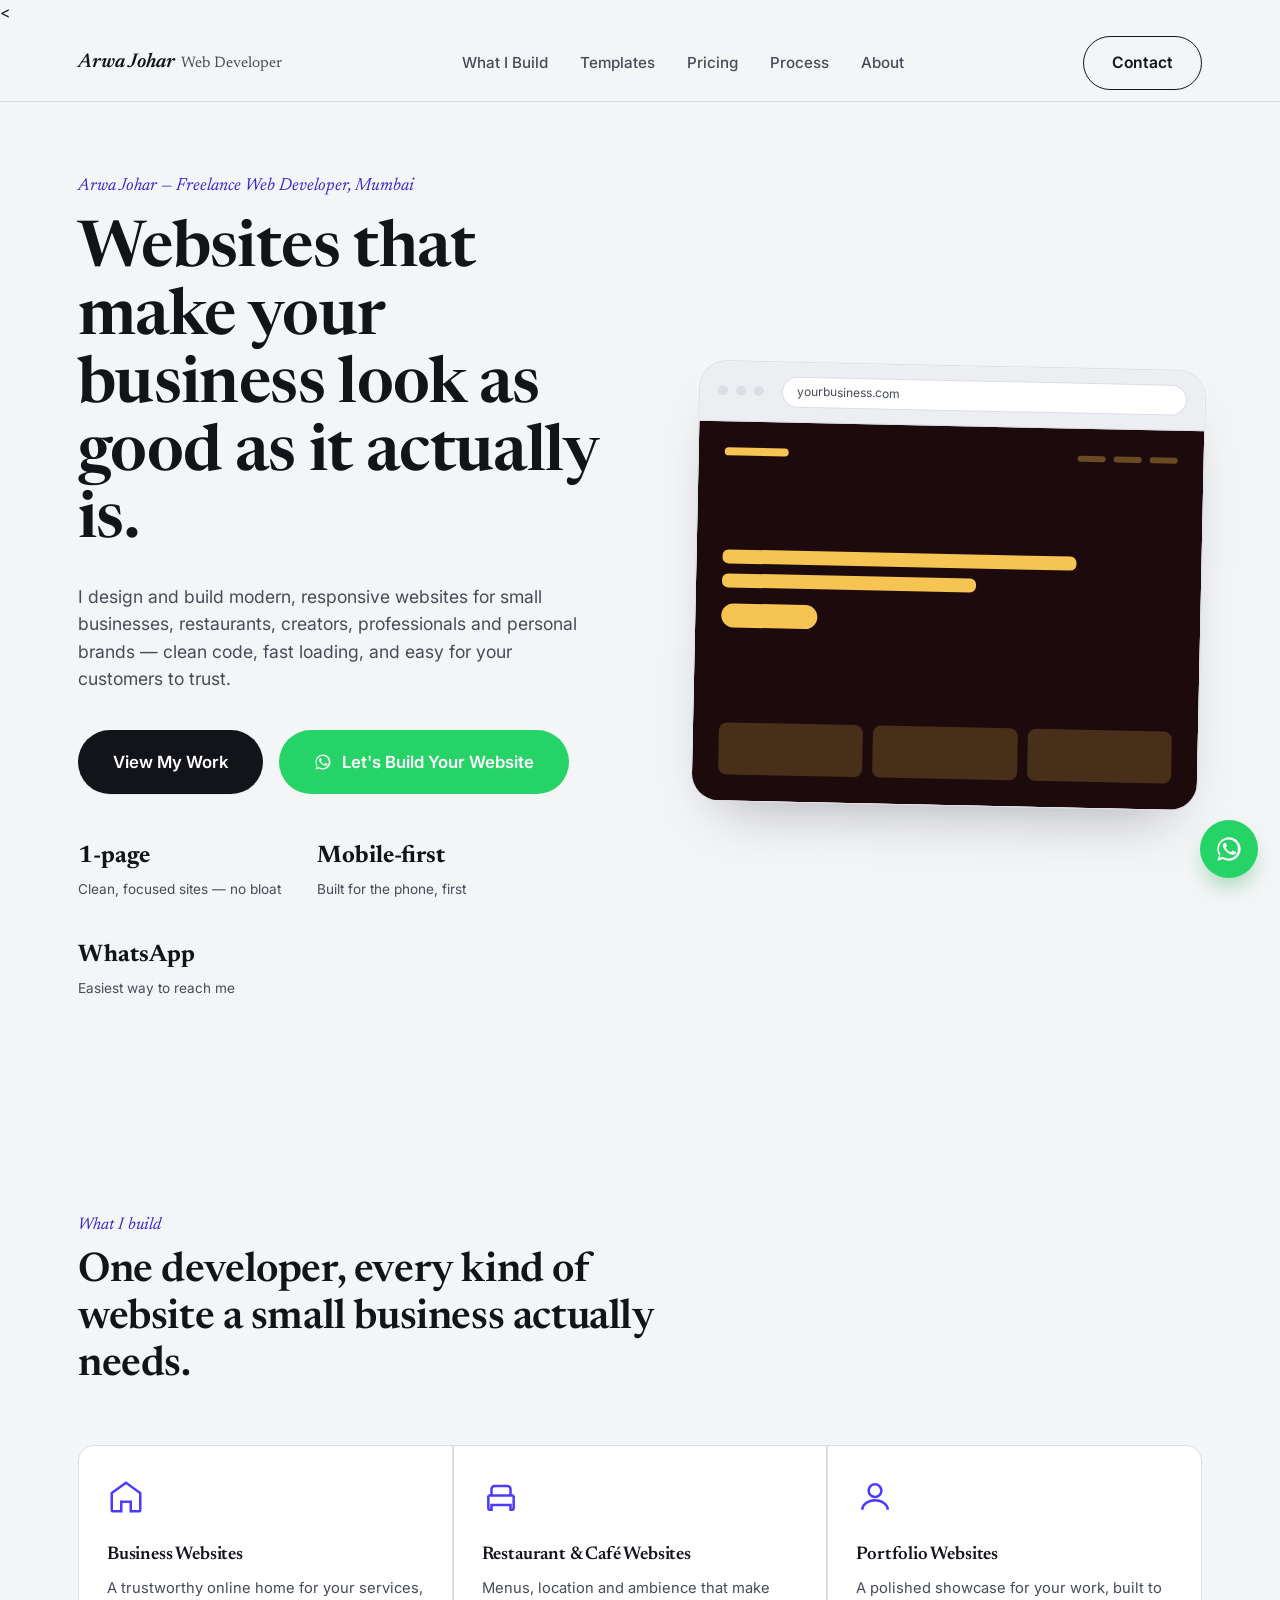
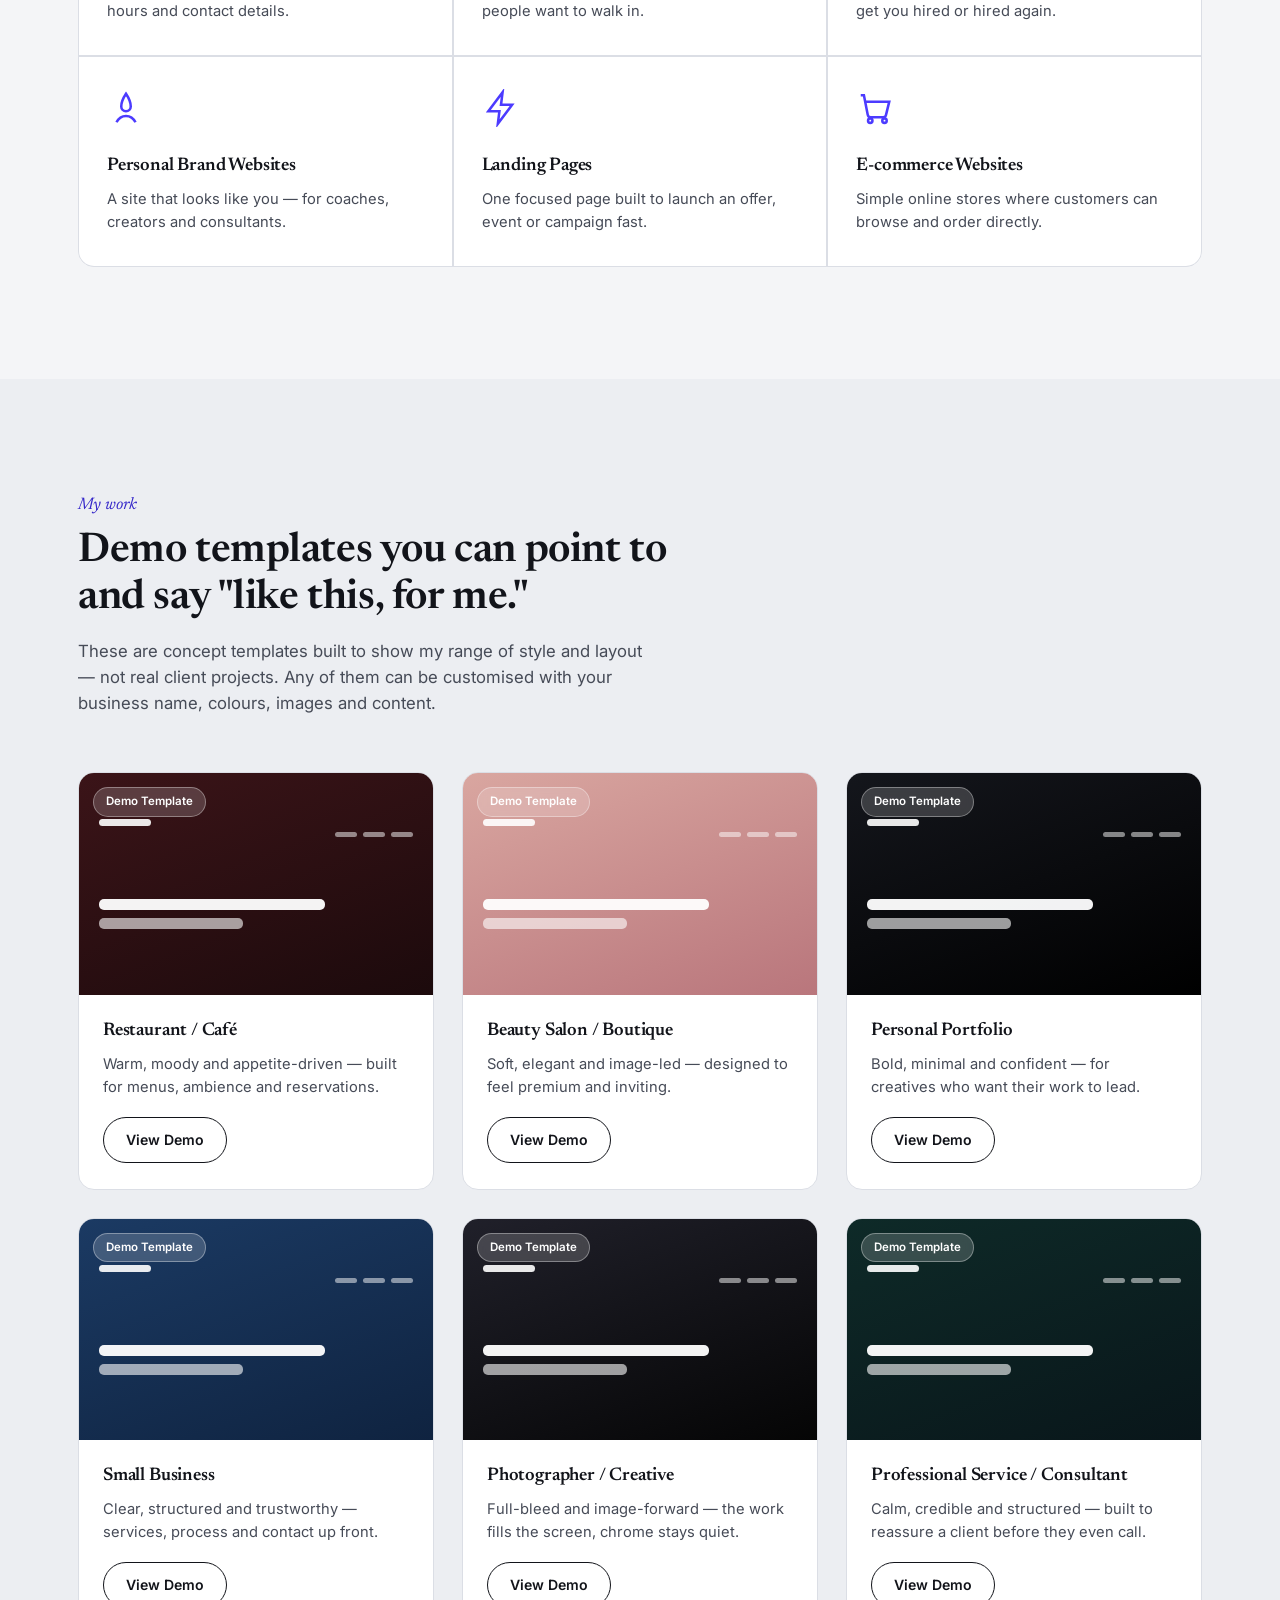
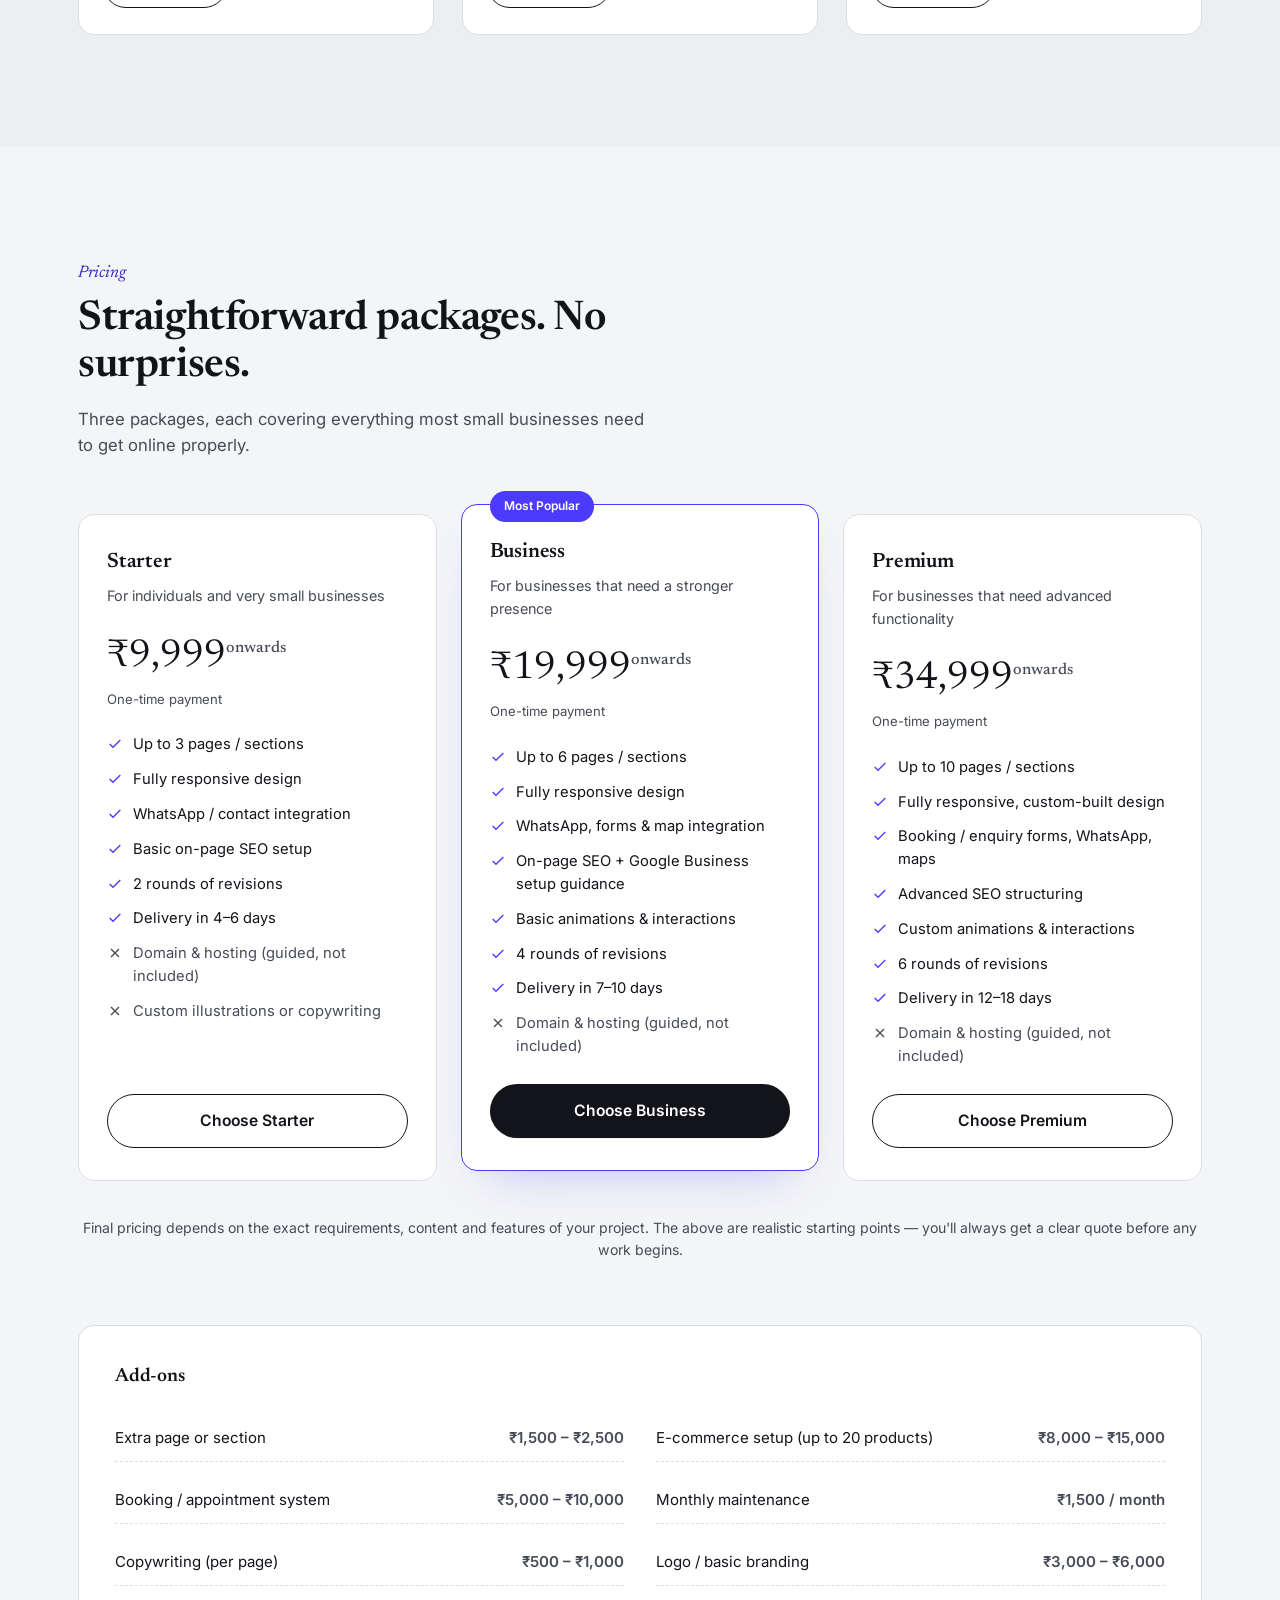
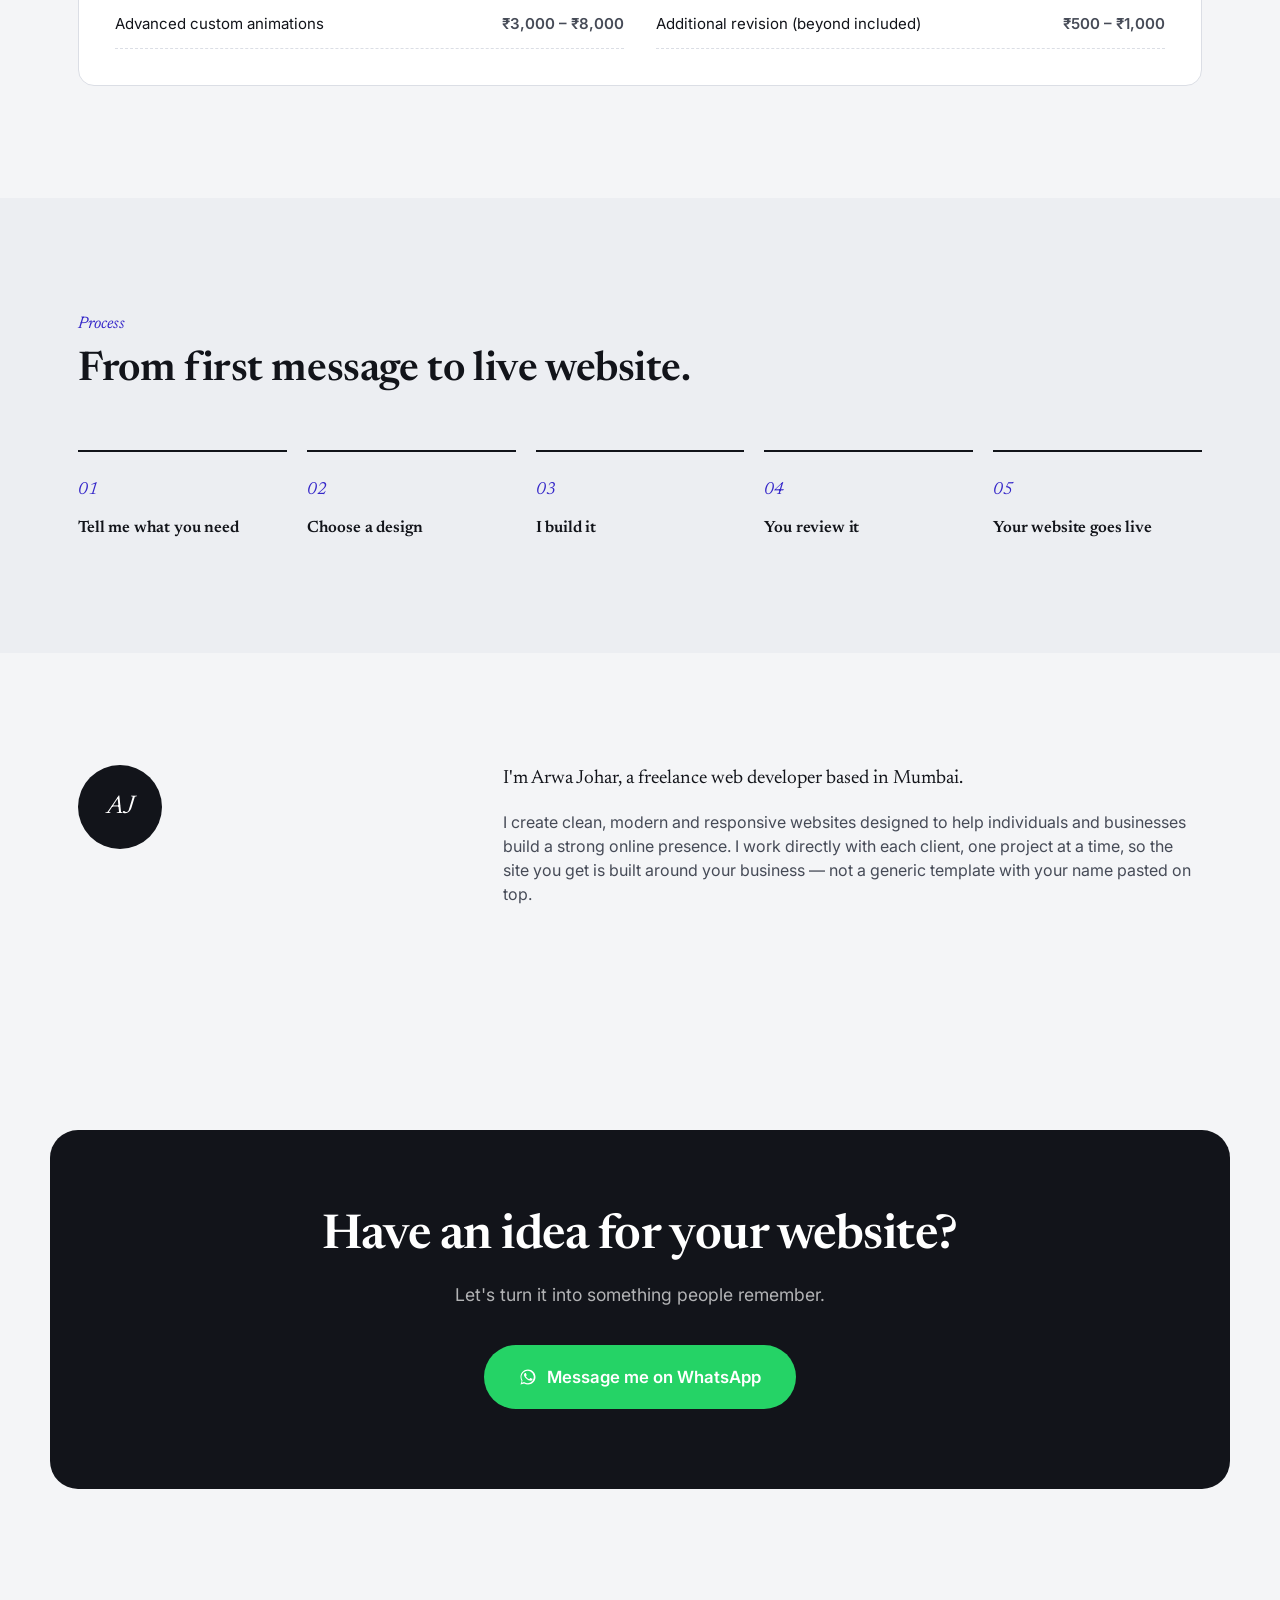
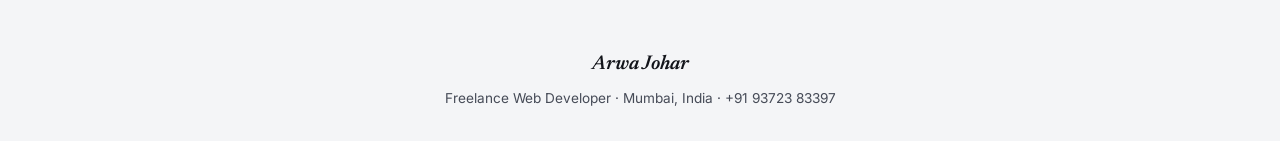
==== commit 90e9d9d1: "Update index.html" ====
--- a/index.html
+++ b/index.html
@@ -3,10 +3,26 @@
 <head>
 <meta charset="UTF-8">
 <meta name="viewport" content="width=device-width, initial-scale=1.0">
-<title>Arwa Johar | Freelance Web Developer in Mumbai</title>
-<meta name="description" content="Arwa Johar is a freelance web developer in Mumbai building clean, modern, mobile-friendly websites for small businesses, restaurants, professionals and personal brands. Message on WhatsApp to get started.">
-<meta name="keywords" content="web developer in Mumbai, freelance web developer Mumbai, website designer Mumbai, business website development, website development India">
+<<title>Arwa Johar | Freelance Web Developer in Mumbai</title>
+
+<meta name="description" content="Arwa Johar is a freelance web developer in Mumbai creating modern, responsive websites for small businesses, restaurants, professionals, creators and personal brands.">
+
+<meta name="keywords" content="freelance web developer Mumbai, web developer Mumbai, website designer Mumbai, website development Mumbai, business website designer, restaurant website designer, freelance website developer India">
+
 <meta name="author" content="Arwa Johar">
+
+<meta name="robots" content="index, follow">
+
+<link rel="canonical" href="https://arwajohar53786-source.github.io/">
+
+<meta property="og:type" content="website">
+<meta property="og:url" content="https://arwajohar53786-source.github.io/">
+<meta property="og:title" content="Arwa Johar | Freelance Web Developer in Mumbai">
+<meta property="og:description" content="Modern, responsive websites for small businesses, restaurants, professionals, creators and personal brands. Based in Mumbai, India.">
+
+<meta name="twitter:card" content="summary">
+<meta name="twitter:title" content="Arwa Johar | Freelance Web Developer in Mumbai">
+<meta name="twitter:description" content="Modern, responsive websites for small businesses, restaurants, professionals, creators and personal brands. Based in Mumbai, India.">
 <!-- Once your site has a real address (a GitHub Pages URL or a custom domain later),
      you can add a canonical link and Open Graph tags back in here. Not needed for testing. -->
 
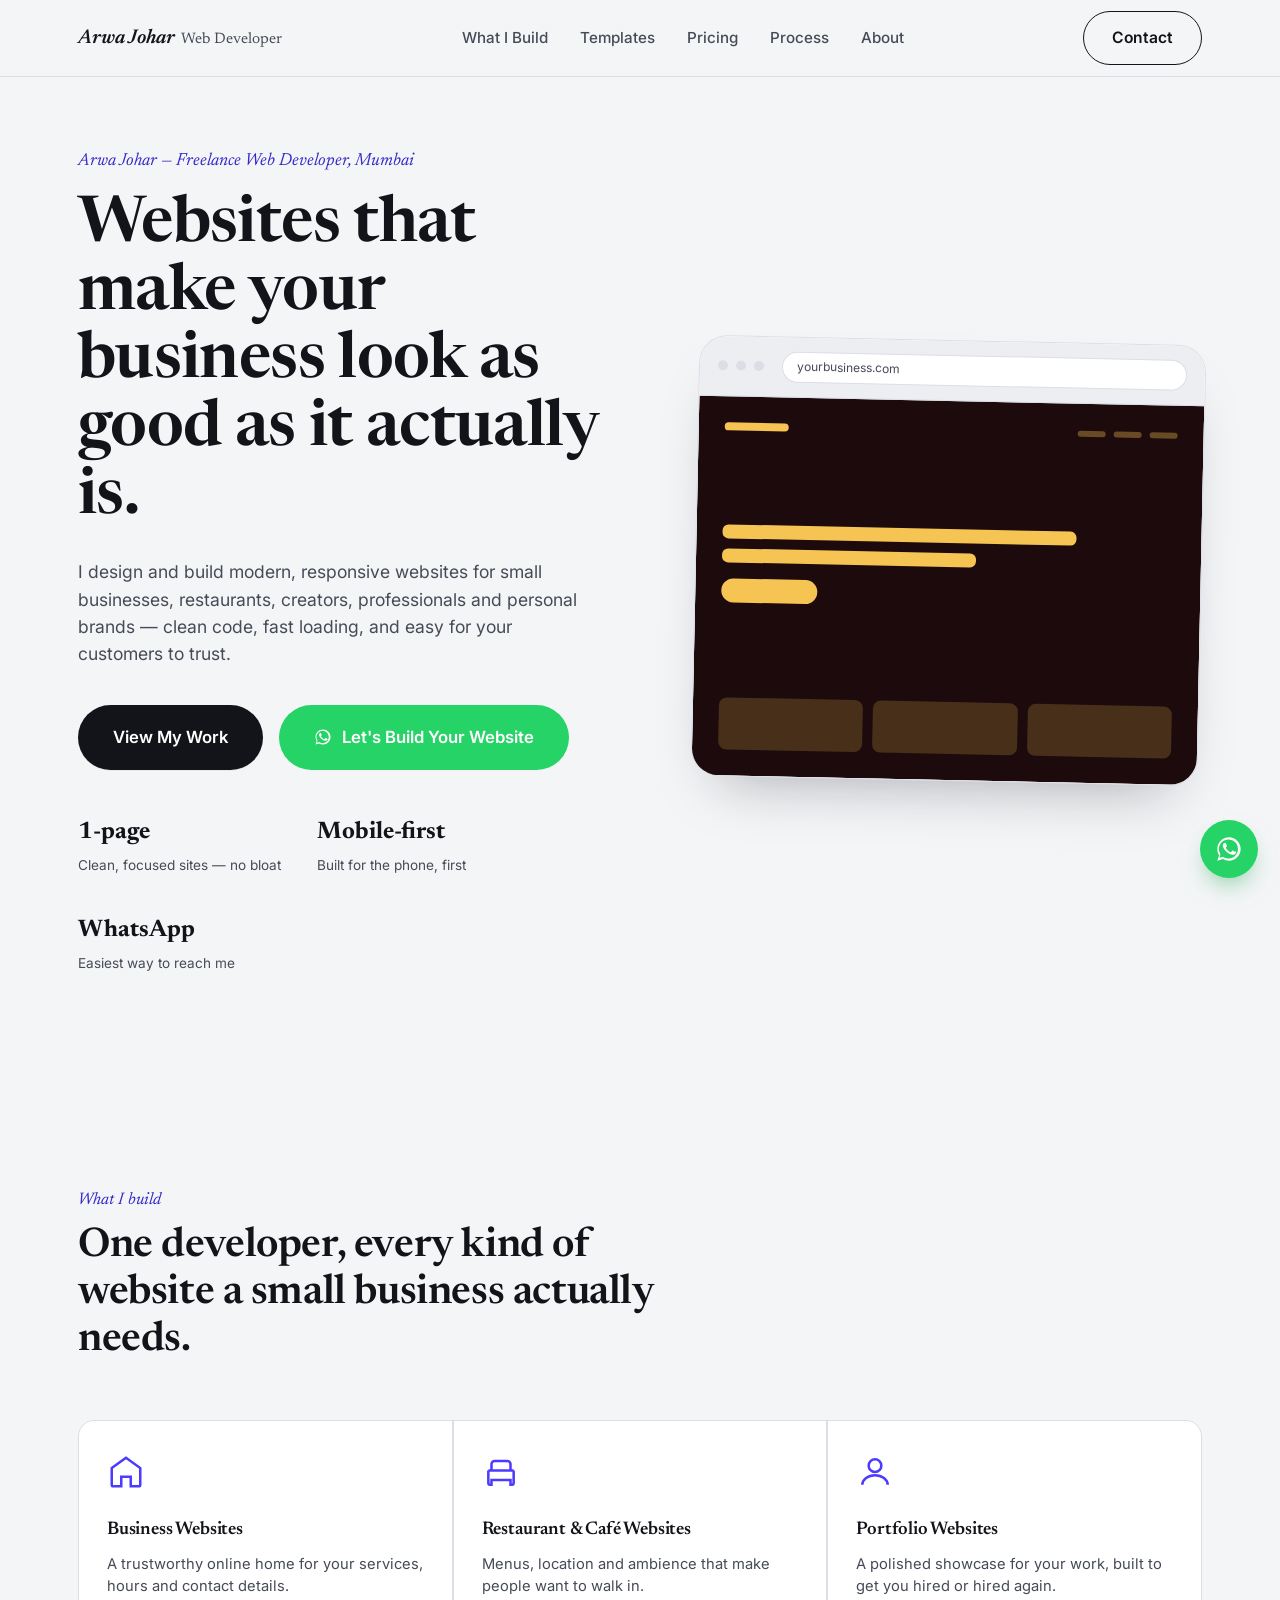
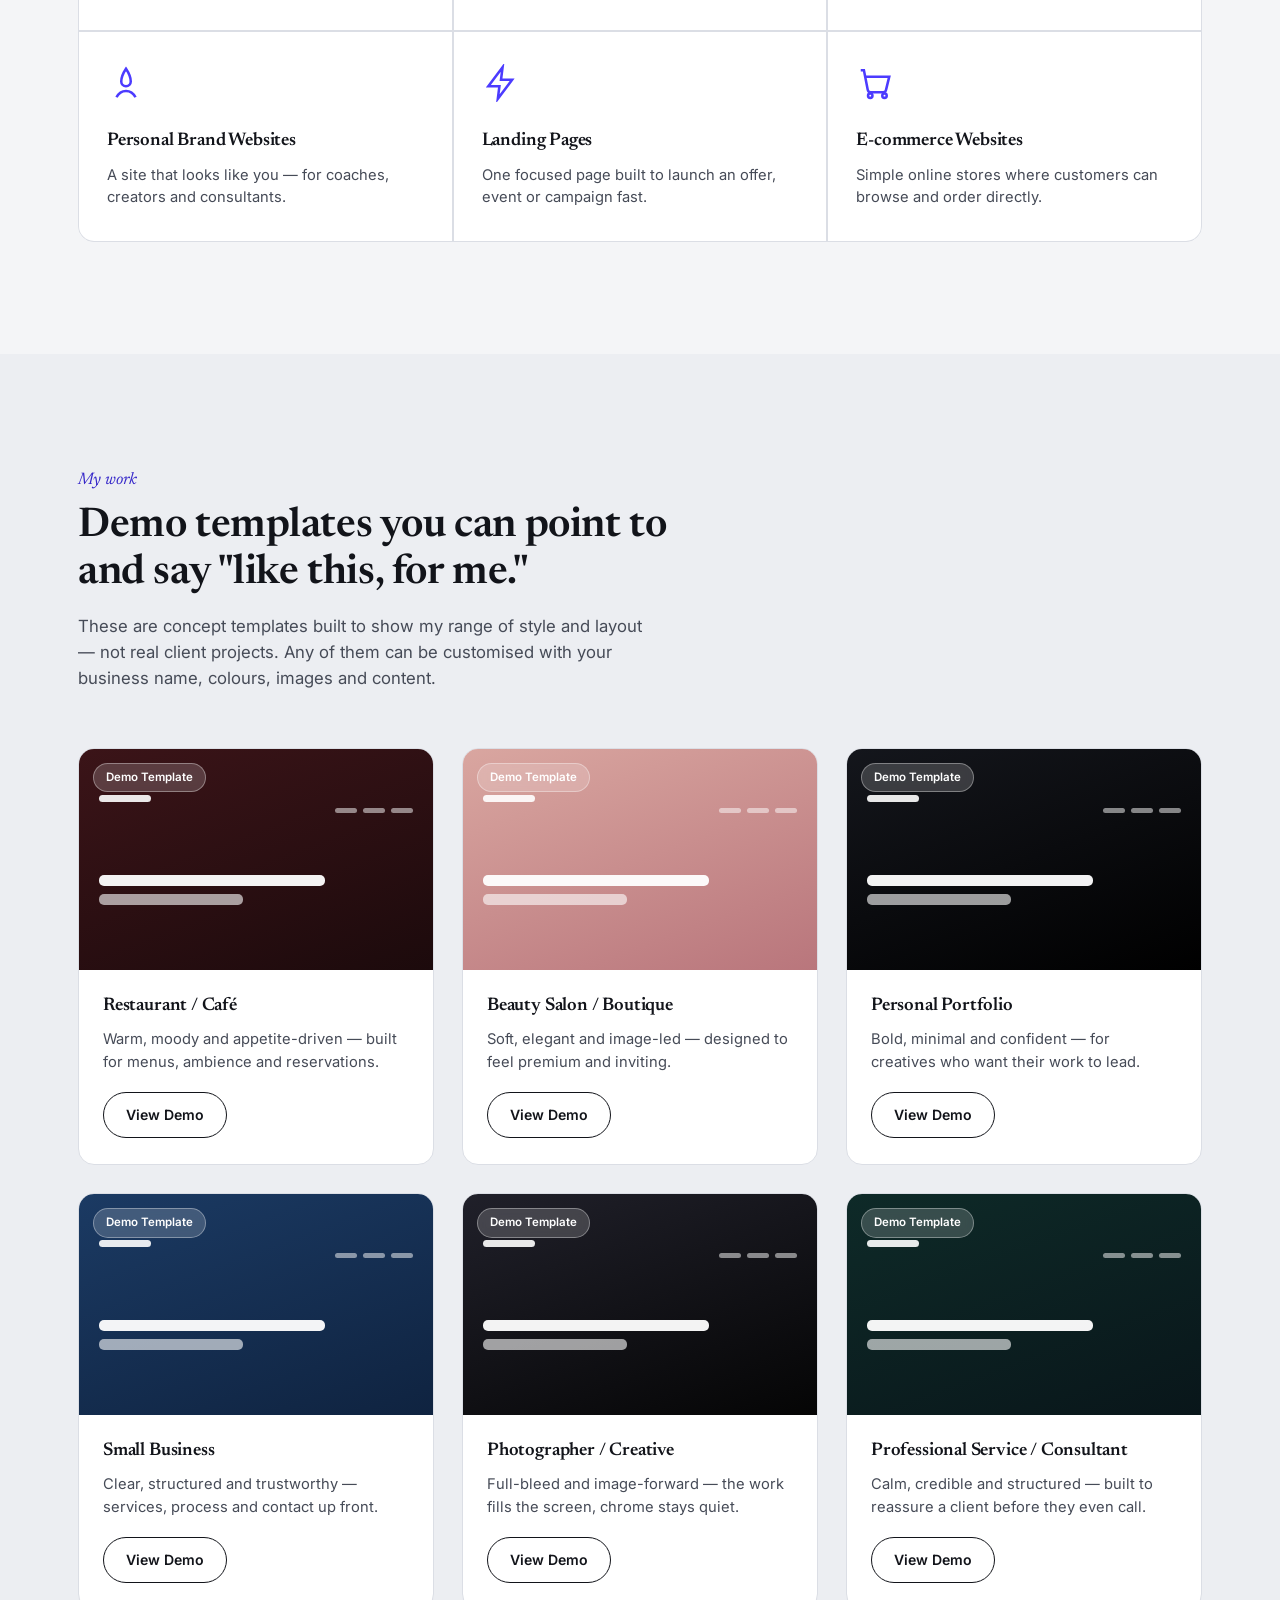
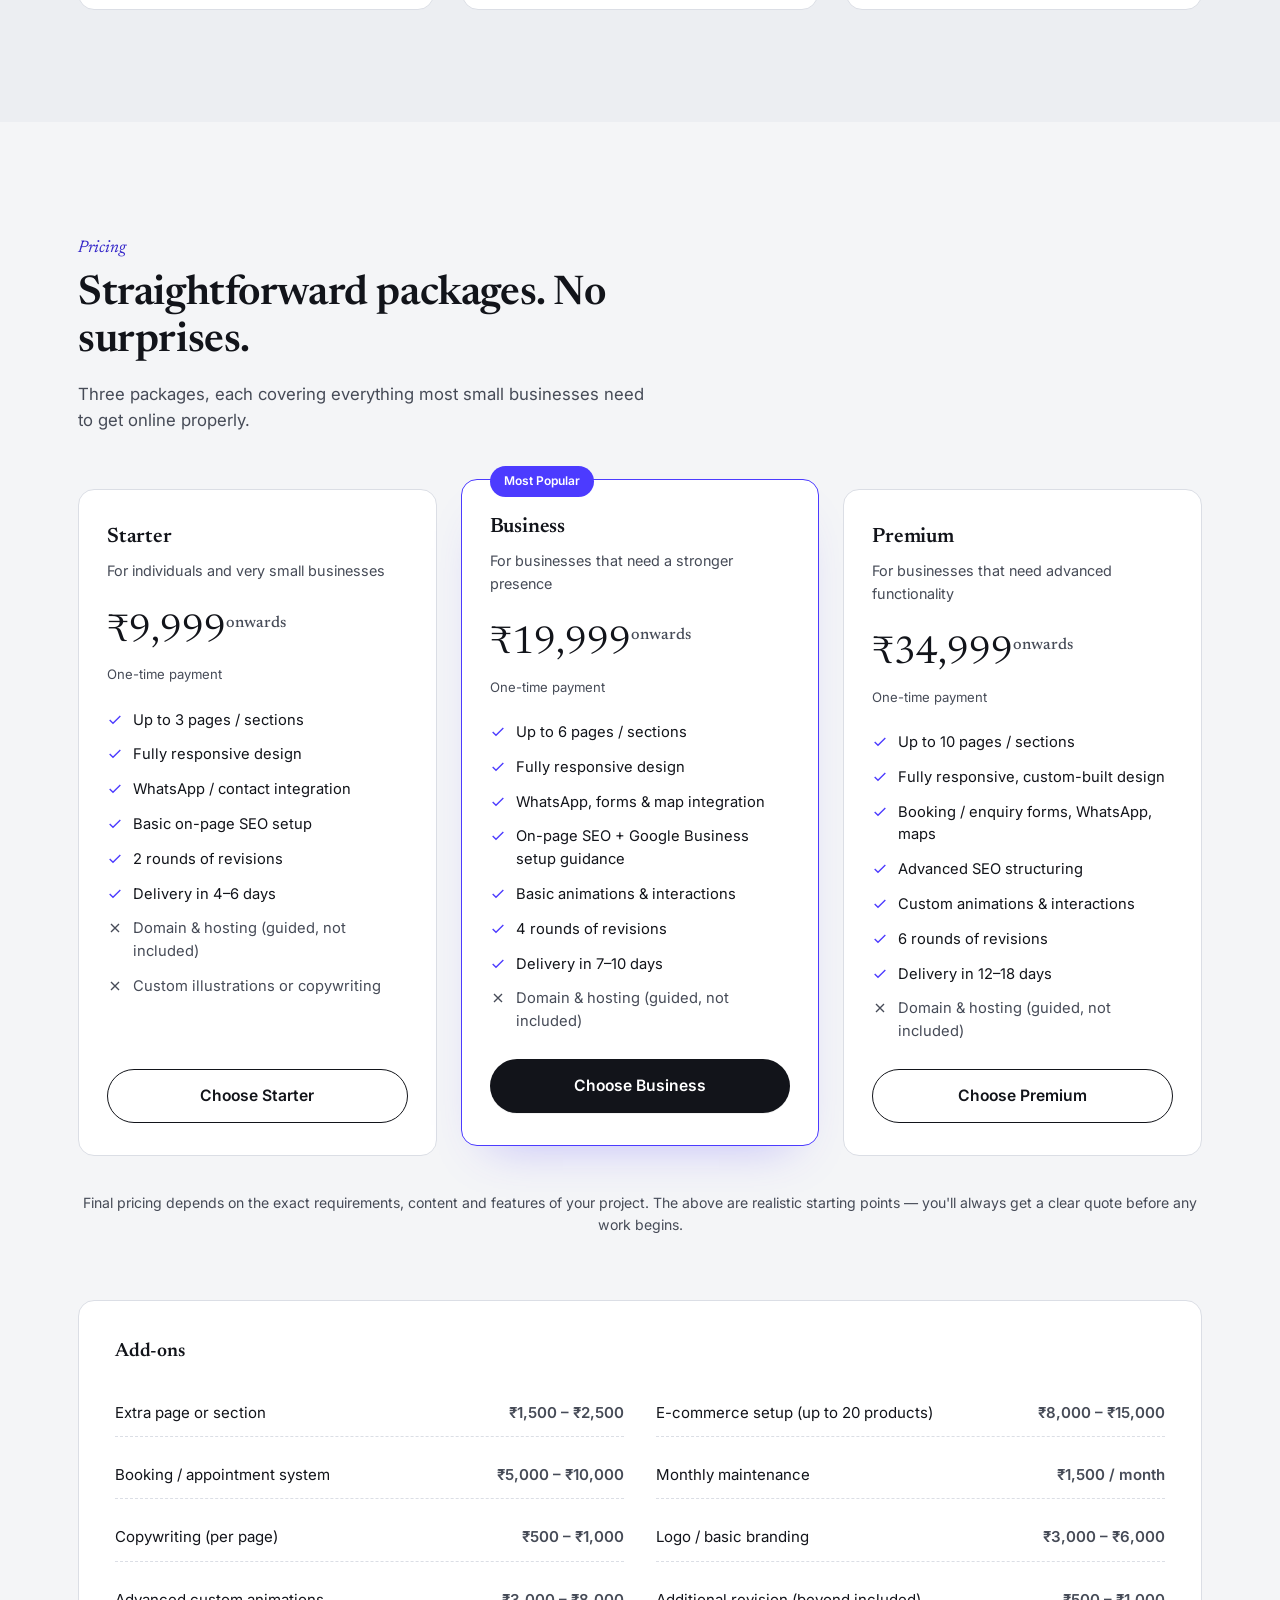
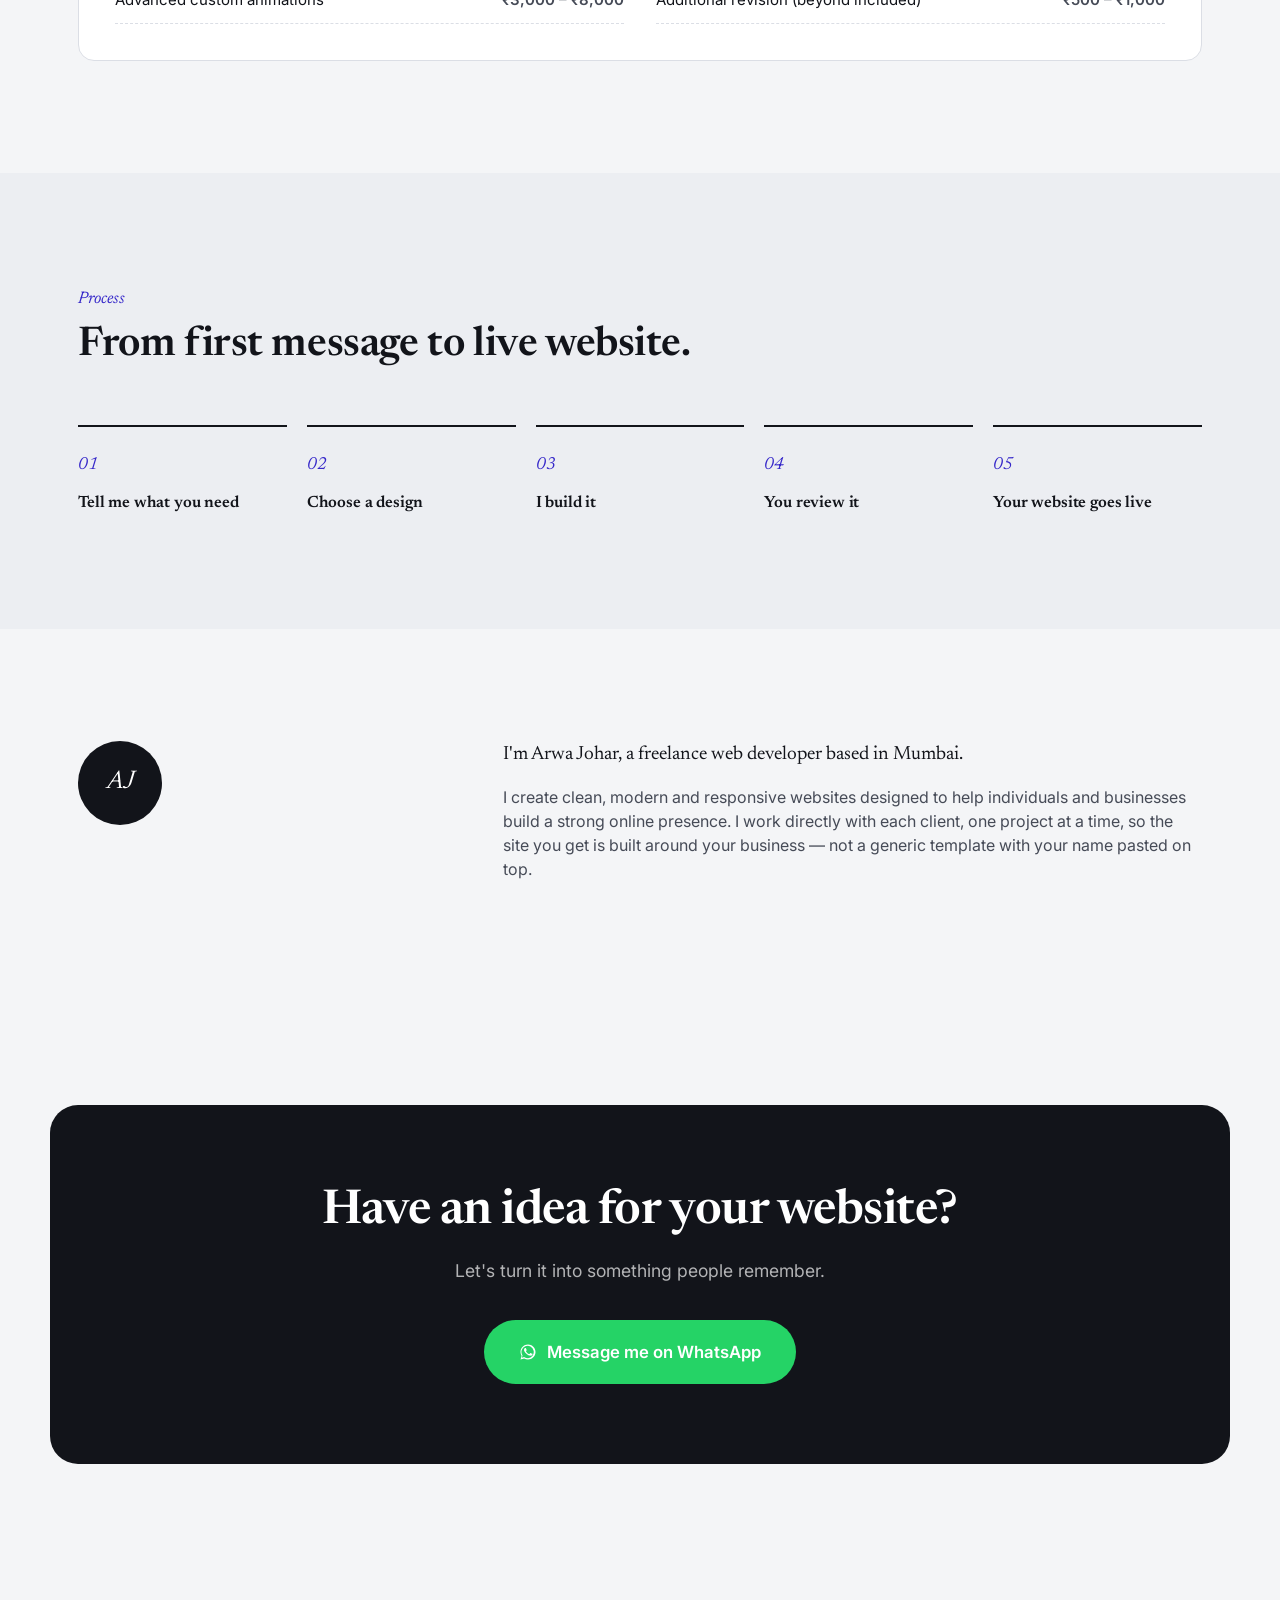
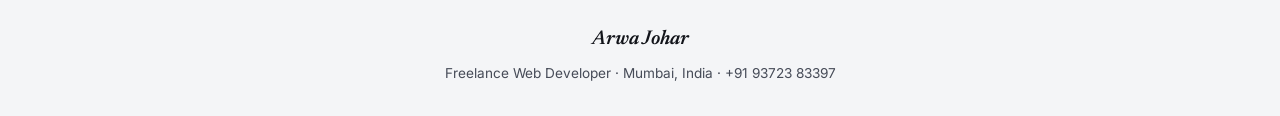
==== commit 8e742fea: "Update index.html" ====
--- a/index.html
+++ b/index.html
@@ -3,7 +3,7 @@
 <head>
 <meta charset="UTF-8">
 <meta name="viewport" content="width=device-width, initial-scale=1.0">
-<<title>Arwa Johar | Freelance Web Developer in Mumbai</title>
+<title>Arwa Johar | Freelance Web Developer in Mumbai</title>
 
 <meta name="description" content="Arwa Johar is a freelance web developer in Mumbai creating modern, responsive websites for small businesses, restaurants, professionals, creators and personal brands.">
 
